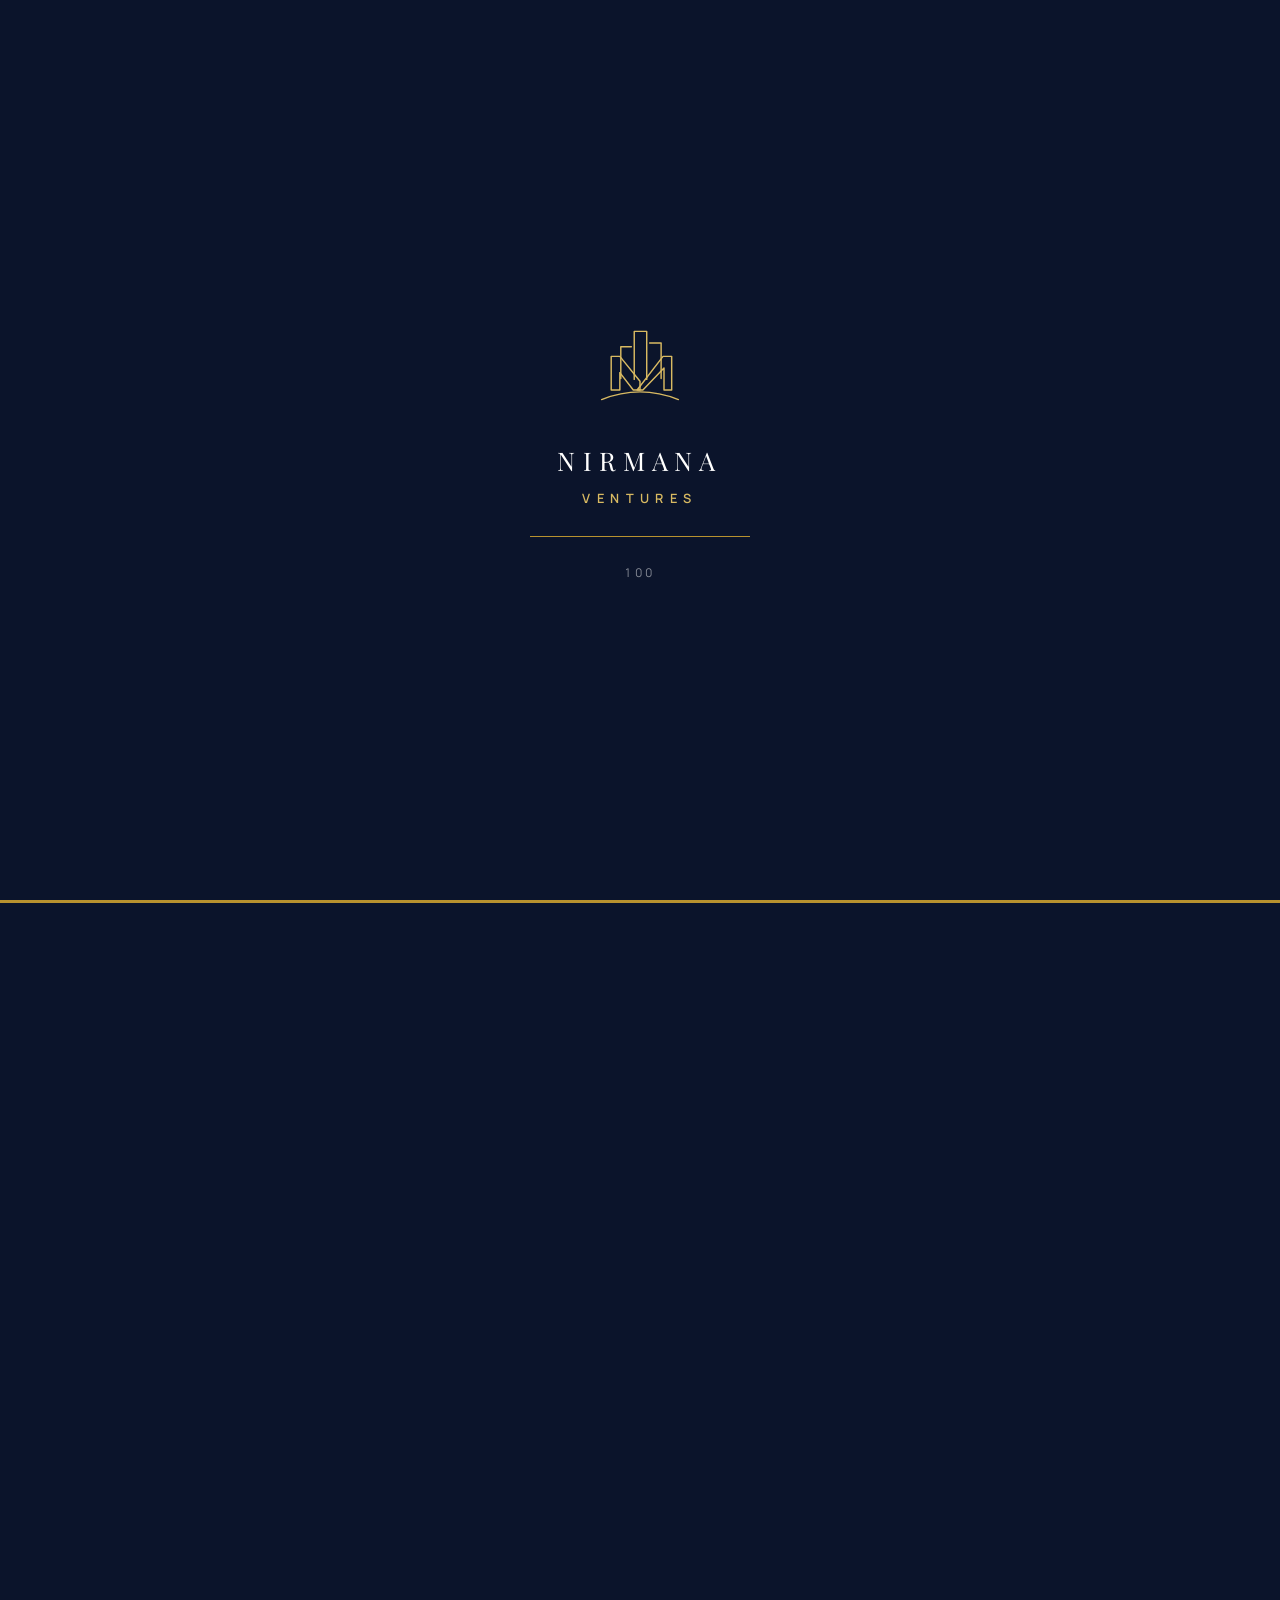
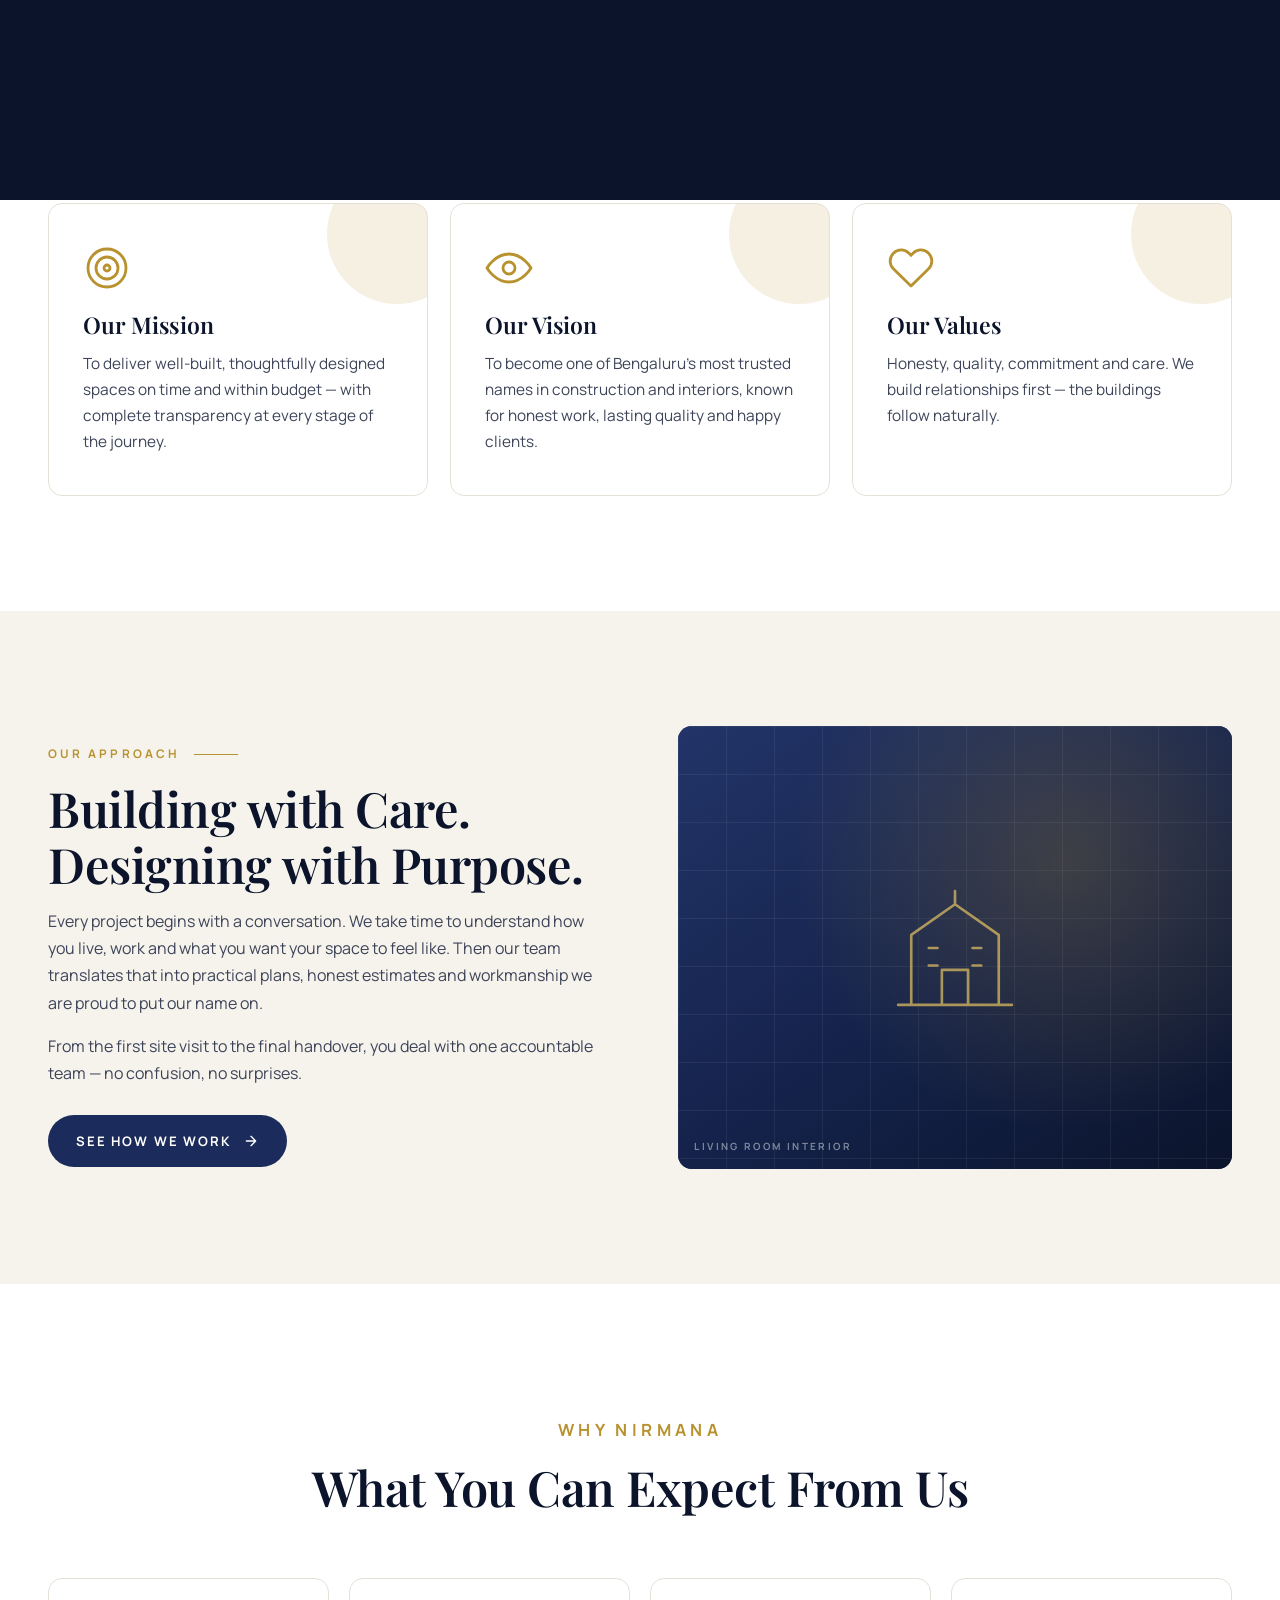
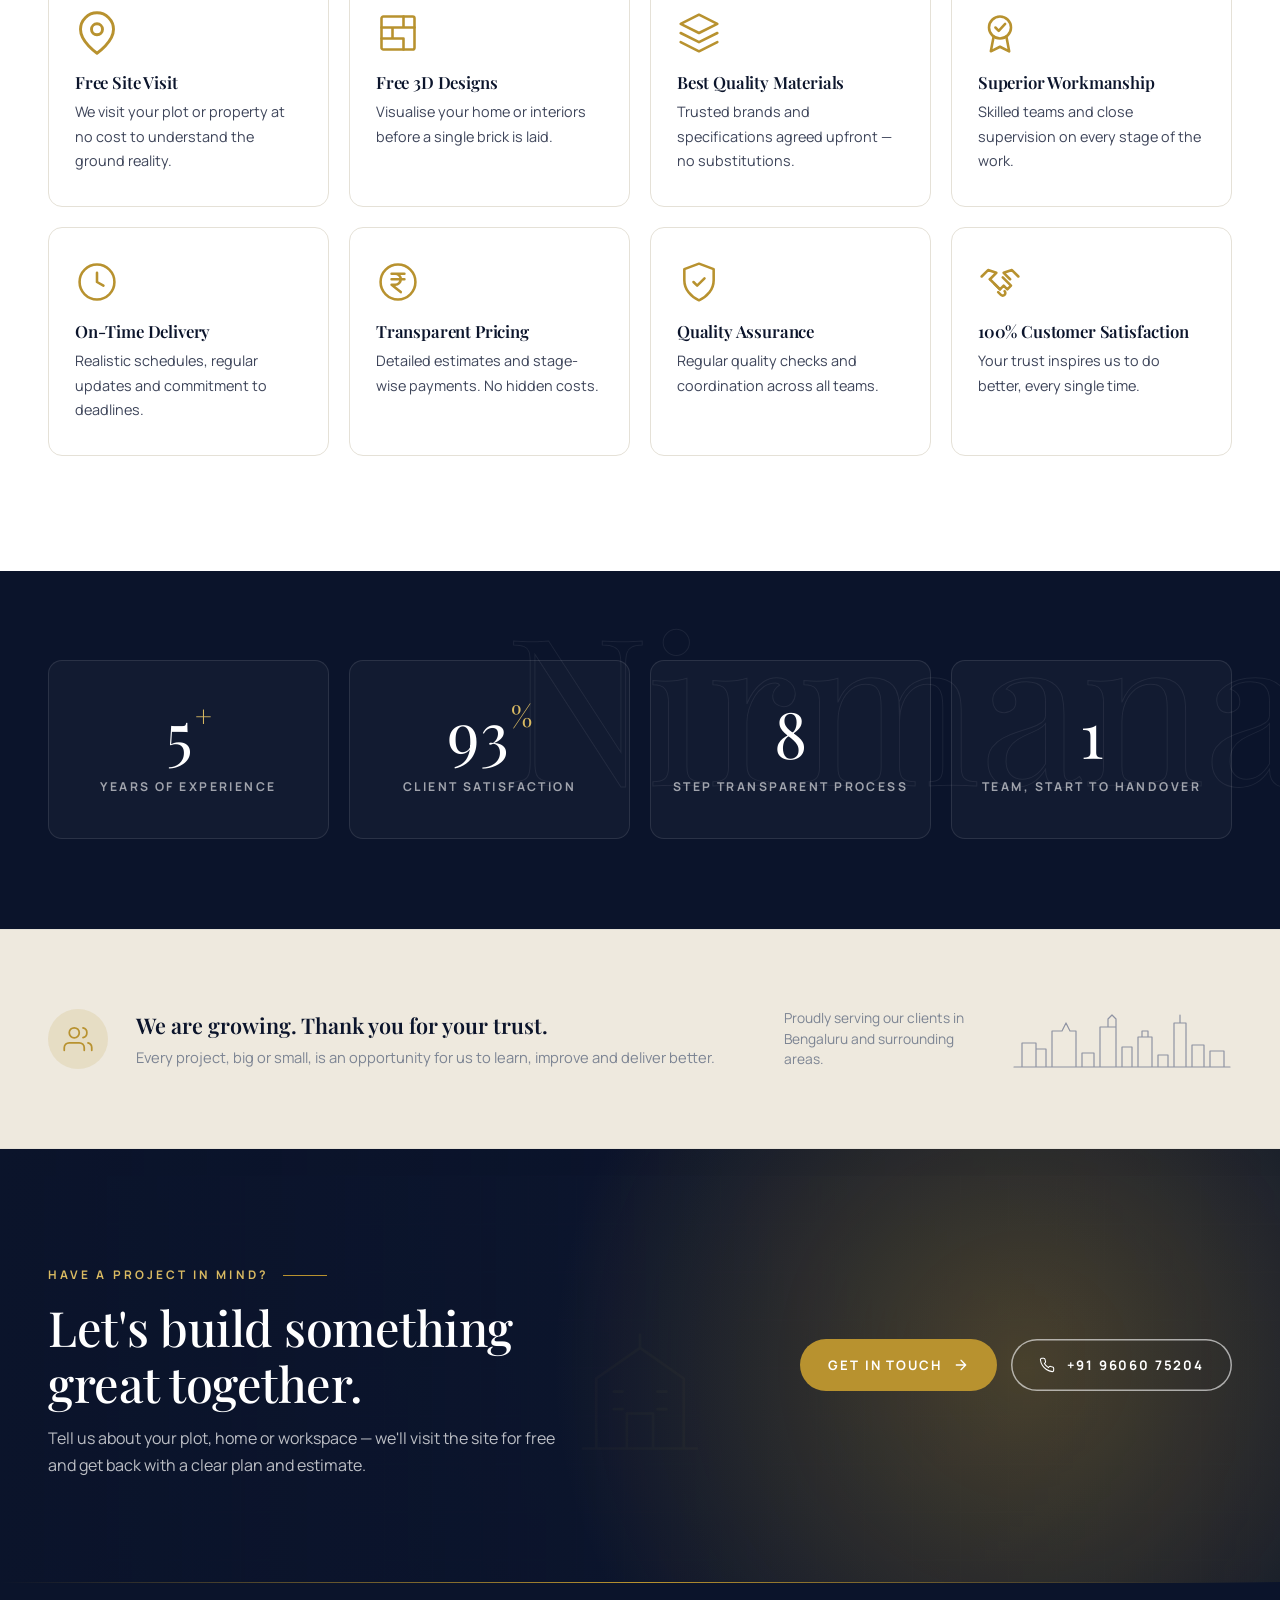
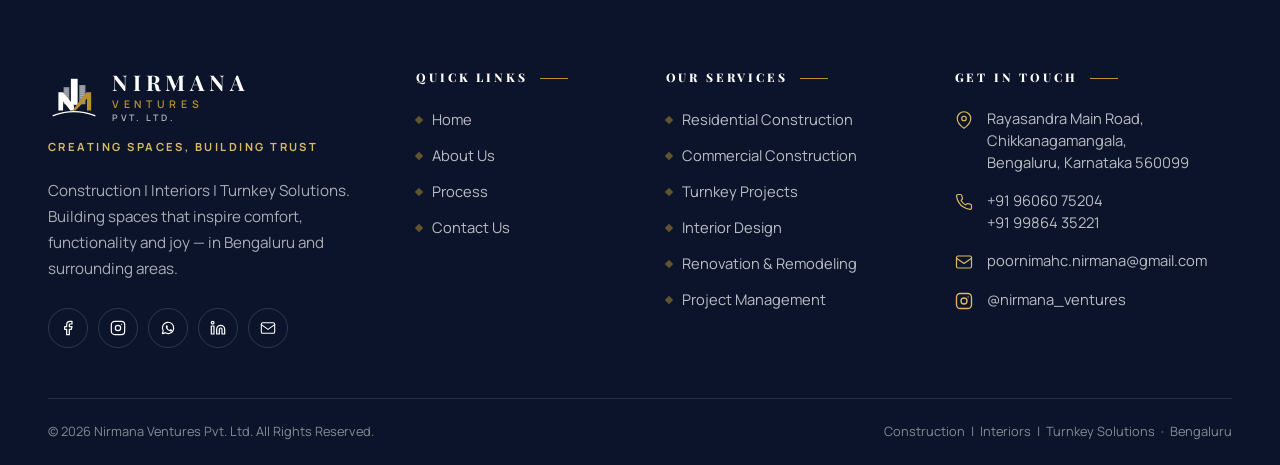
==== about.html @ a2aa0f4d "Uploaded initial files" ====
<!DOCTYPE html>
<html lang="en">
<head>
  <meta charset="UTF-8">
  <meta name="viewport" content="width=device-width, initial-scale=1.0">
  <title>About Us | Nirmana Ventures Pvt. Ltd. — Bengaluru Construction & Interiors</title>
  <meta name="description" content="Nirmana Ventures Pvt. Ltd. was founded with a simple belief – that every space has the potential to be beautiful, functional and meaningful. 5+ years of construction and interiors in Bengaluru.">
  <meta name="theme-color" content="#0b142b">
  <link rel="icon" href="assets/favicon.svg" type="image/svg+xml">
  <link rel="preconnect" href="https://fonts.googleapis.com">
  <link rel="preconnect" href="https://fonts.gstatic.com" crossorigin>
  <link href="https://fonts.googleapis.com/css2?family=Playfair+Display:ital,wght@0,400;0,500;0,600;0,700;1,400&family=Manrope:wght@300;400;500;600;700;800&display=swap" rel="stylesheet">
  <link rel="stylesheet" href="css/style.css">
  <script>
    window.imgFallback = function (img, label) {
      var p = document.createElement('div');
      p.className = 'ph' + (img.hasAttribute('data-ph-light') ? ' ph--light' : '');
      p.innerHTML = '<svg viewBox="0 0 64 64" fill="none" stroke="currentColor" stroke-width="1.2" stroke-linecap="round" stroke-linejoin="round"><path d="M6 58h52M12 58V26l20-14 20 14v32M26 58V42h12v16M20 32h4M40 32h4M20 40h4M40 40h4M32 12V6"/></svg><span>' + (label || img.alt || 'Nirmana Ventures') + '</span>';
      if (img.parentNode) img.parentNode.replaceChild(p, img);
    };
  </script>
</head>
<body>

<svg class="icon-sprite" xmlns="http://www.w3.org/2000/svg" aria-hidden="true">
  <symbol id="logo-mark" viewBox="0 0 200 200">
    <rect x="60" y="62" width="22" height="66" fill="#8a8f99"/>
    <rect x="120" y="54" width="24" height="74" fill="#8a8f99"/>
    <path d="M64 70h14M64 78h14M64 86h14M64 94h14M64 102h14M124 62h16M124 70h16M124 78h16M124 86h16M124 94h16M124 102h16" stroke="#fff" stroke-width="2" opacity=".55"/>
    <rect x="88" y="30" width="26" height="100" fill="currentColor"/>
    <path d="M93 38h16M93 46h16M93 54h16M93 62h16M93 70h16M93 78h16" stroke="#fff" stroke-width="2" opacity=".45"/>
    <path fill="currentColor" d="M40 152V82h18l42 52v18H86L58 116v36z"/>
    <path fill="#b8922f" d="M94 152l54-70h18v70h-16v-46l-44 46z"/>
    <path d="M20 172q80-32 160 0" fill="none" stroke="currentColor" stroke-width="5" stroke-linecap="round"/>
  </symbol>
  <symbol id="i-phone" viewBox="0 0 24 24" fill="none" stroke="currentColor" stroke-width="1.6" stroke-linecap="round" stroke-linejoin="round"><path d="M22 16.9v3a2 2 0 0 1-2.2 2 19.8 19.8 0 0 1-8.6-3.1 19.5 19.5 0 0 1-6-6A19.8 19.8 0 0 1 2.1 4.2 2 2 0 0 1 4.1 2h3a2 2 0 0 1 2 1.7c.1.9.4 1.9.7 2.8a2 2 0 0 1-.5 2.1L8.1 9.9a16 16 0 0 0 6 6l1.3-1.3a2 2 0 0 1 2.1-.4c.9.3 1.8.6 2.8.7a2 2 0 0 1 1.7 2z"/></symbol>
  <symbol id="i-mail" viewBox="0 0 24 24" fill="none" stroke="currentColor" stroke-width="1.6" stroke-linecap="round" stroke-linejoin="round"><rect x="2" y="4" width="20" height="16" rx="2"/><path d="M22 7l-10 7L2 7"/></symbol>
  <symbol id="i-pin" viewBox="0 0 24 24" fill="none" stroke="currentColor" stroke-width="1.6" stroke-linecap="round" stroke-linejoin="round"><path d="M21 10c0 7-9 13-9 13s-9-6-9-13a9 9 0 0 1 18 0z"/><circle cx="12" cy="10" r="3"/></symbol>
  <symbol id="i-instagram" viewBox="0 0 24 24" fill="none" stroke="currentColor" stroke-width="1.8" stroke-linecap="round" stroke-linejoin="round"><rect x="2" y="2" width="20" height="20" rx="5"/><circle cx="12" cy="12" r="4"/><path d="M17.5 6.5h.01"/></symbol>
  <symbol id="i-facebook" viewBox="0 0 24 24" fill="none" stroke="currentColor" stroke-width="1.8" stroke-linecap="round" stroke-linejoin="round"><path d="M18 2h-3a5 5 0 0 0-5 5v3H7v4h3v8h4v-8h3l1-4h-4V7a1 1 0 0 1 1-1h3z"/></symbol>
  <symbol id="i-linkedin" viewBox="0 0 24 24" fill="none" stroke="currentColor" stroke-width="1.8" stroke-linecap="round" stroke-linejoin="round"><path d="M16 8a6 6 0 0 1 6 6v7h-4v-7a2 2 0 0 0-4 0v7h-4v-7a6 6 0 0 1 6-6z"/><rect x="2" y="9" width="4" height="12"/><circle cx="4" cy="4" r="2"/></symbol>
  <symbol id="i-whatsapp" viewBox="0 0 24 24" fill="none" stroke="currentColor" stroke-width="1.7" stroke-linecap="round" stroke-linejoin="round"><path d="M3.5 20.5l1.3-4.3A8.5 8.5 0 1 1 8 19.3z"/><path fill="currentColor" stroke="none" d="M9.2 8.3c.2-.4.4-.4.7-.4h.5c.2 0 .4 0 .6.4l.8 1.9c.1.2 0 .4-.1.6l-.5.6c-.1.2-.2.3 0 .6a6.6 6.6 0 0 0 3.1 2.9c.2.1.4.1.5-.1l.7-.8c.2-.2.3-.2.6-.1l1.8.9c.3.1.4.2.4.4a2.1 2.1 0 0 1-1.5 2c-.8.2-1.8 0-3.1-.6a9.6 9.6 0 0 1-4.3-4c-.7-1.2-.8-2.2-.6-3l.4-.9z"/></symbol>
  <symbol id="i-arrow" viewBox="0 0 24 24" fill="none" stroke="currentColor" stroke-width="2" stroke-linecap="round" stroke-linejoin="round"><path d="M5 12h14M12 5l7 7-7 7"/></symbol>
  <symbol id="i-arrow-up" viewBox="0 0 24 24" fill="none" stroke="currentColor" stroke-width="2" stroke-linecap="round" stroke-linejoin="round"><path d="M12 19V5M5 12l7-7 7 7"/></symbol>
  <symbol id="i-check" viewBox="0 0 24 24" fill="none" stroke="currentColor" stroke-width="2" stroke-linecap="round" stroke-linejoin="round"><path d="M20 6L9 17l-5-5"/></symbol>
  <symbol id="i-check-circle" viewBox="0 0 24 24" fill="none" stroke="currentColor" stroke-width="1.7" stroke-linecap="round" stroke-linejoin="round"><circle cx="12" cy="12" r="9.5"/><path d="M8 12.5l2.8 2.8L16.5 9"/></symbol>
  <symbol id="i-house" viewBox="0 0 24 24" fill="none" stroke="currentColor" stroke-width="1.4" stroke-linecap="round" stroke-linejoin="round"><path d="M3 11l9-8 9 8v9a1 1 0 0 1-1 1h-5v-6h-6v6H4a1 1 0 0 1-1-1z"/></symbol>
  <symbol id="i-building" viewBox="0 0 24 24" fill="none" stroke="currentColor" stroke-width="1.4" stroke-linecap="round" stroke-linejoin="round"><path d="M4 21V5a1 1 0 0 1 1-1h8a1 1 0 0 1 1 1v16M14 9h5a1 1 0 0 1 1 1v11M2 21h20M7 7.5h3M7 11h3M7 14.5h3M17 13h1M17 17h1M9 21v-3.5"/></symbol>
  <symbol id="i-badge" viewBox="0 0 24 24" fill="none" stroke="currentColor" stroke-width="1.4" stroke-linecap="round" stroke-linejoin="round"><circle cx="12" cy="9" r="6"/><path d="M8.5 14L7 22l5-2.5L17 22l-1.5-8"/><path d="M9.5 9l1.8 1.8L14.8 7"/></symbol>
  <symbol id="i-handshake" viewBox="0 0 24 24" fill="none" stroke="currentColor" stroke-width="1.4" stroke-linecap="round" stroke-linejoin="round"><path d="M2 9l3.5-3.5L10 7l-3.5 3.5M22 9l-3.5-3.5L14 7l3.5 3.5"/><path d="M6.5 10.5L12 16l2-2 2 2 2-2 -4.5-4.5"/><path d="M9 13l3 3M11 17.5l1.5 1.5a1.4 1.4 0 0 0 2-2"/></symbol>
  <symbol id="i-clock" viewBox="0 0 24 24" fill="none" stroke="currentColor" stroke-width="1.4" stroke-linecap="round" stroke-linejoin="round"><circle cx="12" cy="12" r="9.5"/><path d="M12 7v5l3.5 2"/></symbol>
  <symbol id="i-shield" viewBox="0 0 24 24" fill="none" stroke="currentColor" stroke-width="1.4" stroke-linecap="round" stroke-linejoin="round"><path d="M12 2l8 3v6c0 5-3.5 9-8 11-4.5-2-8-6-8-11V5z"/><path d="M9 12l2 2 4-4"/></symbol>
  <symbol id="i-users" viewBox="0 0 24 24" fill="none" stroke="currentColor" stroke-width="1.4" stroke-linecap="round" stroke-linejoin="round"><path d="M17 21v-2a4 4 0 0 0-4-4H5a4 4 0 0 0-4 4v2"/><circle cx="9" cy="7" r="4"/><path d="M23 21v-2a4 4 0 0 0-3-3.9M16 3.1a4 4 0 0 1 0 7.8"/></symbol>
  <symbol id="i-calendar" viewBox="0 0 24 24" fill="none" stroke="currentColor" stroke-width="1.4" stroke-linecap="round" stroke-linejoin="round"><rect x="3" y="4" width="18" height="18" rx="2"/><path d="M16 2v4M8 2v4M3 10h18M8 14h2M14 14h2M8 18h2"/></symbol>
  <symbol id="i-rupee" viewBox="0 0 24 24" fill="none" stroke="currentColor" stroke-width="1.4" stroke-linecap="round" stroke-linejoin="round"><circle cx="12" cy="12" r="9.5"/><path d="M8.5 7.5h7M8.5 10.5h7M8.5 7.5h2a3 3 0 0 1 0 6h-2l5 4"/></symbol>
  <symbol id="i-blueprint" viewBox="0 0 24 24" fill="none" stroke="currentColor" stroke-width="1.4" stroke-linecap="round" stroke-linejoin="round"><rect x="3" y="3" width="18" height="18" rx="1"/><path d="M3 9h6v6H3M9 15h6v6M15 9h6M15 3v6M9 9h6"/></symbol>
  <symbol id="i-layers" viewBox="0 0 24 24" fill="none" stroke="currentColor" stroke-width="1.4" stroke-linecap="round" stroke-linejoin="round"><path d="M12 2l10 5-10 5L2 7z"/><path d="M2 12l10 5 10-5M2 17l10 5 10-5"/></symbol>
  <symbol id="i-eye" viewBox="0 0 24 24" fill="none" stroke="currentColor" stroke-width="1.4" stroke-linecap="round" stroke-linejoin="round"><path d="M1 12s4-7 11-7 11 7 11 7-4 7-11 7-11-7-11-7z"/><circle cx="12" cy="12" r="3"/></symbol>
  <symbol id="i-target" viewBox="0 0 24 24" fill="none" stroke="currentColor" stroke-width="1.4" stroke-linecap="round" stroke-linejoin="round"><circle cx="12" cy="12" r="9.5"/><circle cx="12" cy="12" r="5.5"/><circle cx="12" cy="12" r="1.5"/></symbol>
  <symbol id="i-heart" viewBox="0 0 24 24" fill="none" stroke="currentColor" stroke-width="1.4" stroke-linecap="round" stroke-linejoin="round"><path d="M20.8 4.6a5.5 5.5 0 0 0-7.8 0L12 5.7l-1-1.1a5.5 5.5 0 0 0-7.8 7.8l1 1L12 21l7.8-7.6 1-1a5.5 5.5 0 0 0 0-7.8z"/></symbol>
  <symbol id="i-growth" viewBox="0 0 24 24" fill="none" stroke="currentColor" stroke-width="1.4" stroke-linecap="round" stroke-linejoin="round"><path d="M23 6l-9.5 9.5-5-5L1 18"/><path d="M17 6h6v6"/></symbol>
  <symbol id="i-skyline" viewBox="0 0 220 60" fill="none" stroke="currentColor" stroke-width="1.2" stroke-linecap="round" stroke-linejoin="round"><path d="M2 58h216M10 58V34h14v24M24 40h10v18M40 58V22h10l4-8 4 8h6v36M70 58V44h12v14M88 58V18h16v40M96 18v-8l4-4 4 4v8M110 58V38h10v20M126 58V28h14v30M130 28v-6h6v6M146 58V46h10v12M162 58V14h12v44M168 14V6M180 58V36h12v22M198 58V42h14v16"/></symbol>
</svg>

<div class="preloader" id="preloader" aria-hidden="true">
  <div class="preloader__inner">
    <svg class="preloader__mark" viewBox="0 0 200 200" fill="none" stroke="#d9ba62" stroke-width="3" stroke-linecap="round" stroke-linejoin="round">
      <path d="M40 152V82h18l42 52v18H86L58 116v36z"/><path d="M94 152l54-70h18v70h-16v-46l-44 46z"/><path d="M20 172q80-32 160 0"/><path d="M88 130V30h26v100M60 128V62h22M144 128V54h-24"/>
    </svg>
    <div class="preloader__name">Nirmana<span>Ventures</span></div>
    <div class="preloader__bar"><i></i></div>
    <div class="preloader__count">000</div>
  </div>
</div>
<div class="page-transition" id="page-transition" aria-hidden="true"></div>
<div class="cursor" id="cursor" aria-hidden="true"></div>
<div class="cursor-ring" id="cursor-ring" aria-hidden="true"><span>View</span></div>

<header class="header" id="header">
  <div class="container header__inner">
    <a href="index.html" class="brand" aria-label="Nirmana Ventures — Home">
      <svg class="brand__mark"><use href="#logo-mark"/></svg>
      <span class="brand__text"><span class="brand__name">Nirmana</span><span class="brand__sub">Ventures</span><span class="brand__tag">Pvt. Ltd.</span></span>
    </a>
    <nav class="nav" id="nav" aria-label="Primary">
      <ul class="nav__list">
        <li><a href="index.html" class="nav__link">Home</a></li>
        <li><a href="about.html" class="nav__link is-active">About Us</a></li>
        <li><a href="process.html" class="nav__link">Process</a></li>
        <li><a href="contact.html" class="nav__link">Contact</a></li>
      </ul>
      <div class="nav__extra">
        <a href="tel:+919606075204">+91 96060 75204</a>
        <a href="mailto:poornimahc.nirmana@gmail.com">poornimahc.nirmana@gmail.com</a>
        <div class="socials">
          <a href="https://instagram.com/nirmana_ventures" target="_blank" rel="noopener" aria-label="Instagram"><svg><use href="#i-instagram"/></svg></a>
          <a href="https://wa.me/919606075204" target="_blank" rel="noopener" aria-label="WhatsApp"><svg><use href="#i-whatsapp"/></svg></a>
          <a href="mailto:poornimahc.nirmana@gmail.com" aria-label="Email"><svg><use href="#i-mail"/></svg></a>
        </div>
      </div>
    </nav>
    <div class="header__actions">
      <a href="tel:+919606075204" class="header__phone"><svg><use href="#i-phone"/></svg>+91 96060 75204</a>
      <a href="contact.html" class="btn btn--gold magnetic">Get a Quote <svg><use href="#i-arrow"/></svg></a>
      <button class="burger" id="burger" aria-label="Open menu" aria-expanded="false"><span></span><span></span><span></span></button>
    </div>
  </div>
</header>

<main>

  <section class="page-hero">
    <div class="page-hero__media" data-parallax="0.4"><img src="assets/images/about-hero.jpg" alt="" onerror="imgFallback(this,'About Nirmana Ventures')"></div>
    <div class="page-hero__overlay"></div>
    <div class="container">
      <div class="crumbs"><a href="index.html">Home</a><span>/</span><span>About Us</span></div>
      <p class="eyebrow">About Us</p>
      <h1 class="page-hero__title split">Crafting Spaces with <em>Trust</em> Since 5 Years</h1>
      <p>A young and passionate team committed to quality, transparency and timely delivery — building homes and workspaces across Bengaluru.</p>
    </div>
  </section>

  <!-- Story -->
  <section class="section section--cream">
    <div class="bg-lines"></div>
    <div class="container">
      <div class="split-block">
        <div class="media split-block__media img-reveal">
          <img src="assets/images/site-progress.jpg" alt="Nirmana Ventures multi-storey residential project under construction" loading="lazy" onerror="imgFallback(this,'Site in Progress')">
        </div>
        <div class="split-block__copy" data-reveal="right">
          <p class="eyebrow">Our Story</p>
          <h2>Where Ideas Take Shape</h2>
          <p class="lead">Nirmana Ventures Pvt. Ltd. was founded with a simple belief – that every space has the potential to be beautiful, functional and meaningful.</p>
          <p>Over the past 5 years, we have completed a range of residential and commercial projects in Bengaluru with a focus on quality workmanship, timely delivery and honest service. We are a Bengaluru based construction and interior company, started with a vision to create functional, beautiful and long-lasting spaces.</p>
          <p>We believe construction is not just about concrete and steel — it is about the families and businesses that will live and grow in the spaces we build. That is why we treat every project, big or small, as an opportunity to learn, improve and deliver better.</p>
          <ul class="checks">
            <li><svg><use href="#i-check-circle"/></svg>We listen, we understand, we build.</li>
            <li><svg><use href="#i-check-circle"/></svg>We value quality over quantity.</li>
            <li><svg><use href="#i-check-circle"/></svg>We grow with every project and every client.</li>
          </ul>
        </div>
      </div>
    </div>
  </section>

  <!-- Mission / Vision / Values -->
  <section class="section section--white">
    <div class="container">
      <div class="section-head section-head--center" data-reveal>
        <p class="eyebrow">What Drives Us</p>
        <h2>Mission, Vision &amp; Values</h2>
      </div>
      <div class="mv-grid" data-stagger>
        <div class="mv-card">
          <svg><use href="#i-target"/></svg>
          <h3>Our Mission</h3>
          <p>To deliver well-built, thoughtfully designed spaces on time and within budget — with complete transparency at every stage of the journey.</p>
        </div>
        <div class="mv-card">
          <svg><use href="#i-eye"/></svg>
          <h3>Our Vision</h3>
          <p>To become one of Bengaluru's most trusted names in construction and interiors, known for honest work, lasting quality and happy clients.</p>
        </div>
        <div class="mv-card">
          <svg><use href="#i-heart"/></svg>
          <h3>Our Values</h3>
          <p>Honesty, quality, commitment and care. We build relationships first — the buildings follow naturally.</p>
        </div>
      </div>
    </div>
  </section>

  <!-- Building with care -->
  <section class="section section--cream">
    <div class="container">
      <div class="split-block split-block--rev">
        <div class="media split-block__media img-reveal">
          <img src="assets/images/about-3.jpg" alt="Living room interior designed by Nirmana Ventures" loading="lazy" onerror="imgFallback(this,'Living Room Interior')">
        </div>
        <div class="split-block__copy" data-reveal="left">
          <p class="eyebrow">Our Approach</p>
          <h2>Building with Care. Designing with Purpose.</h2>
          <p>Every project begins with a conversation. We take time to understand how you live, work and what you want your space to feel like. Then our team translates that into practical plans, honest estimates and workmanship we are proud to put our name on.</p>
          <p>From the first site visit to the final handover, you deal with one accountable team — no confusion, no surprises.</p>
          <a href="process.html" class="btn magnetic">See How We Work <svg><use href="#i-arrow"/></svg></a>
        </div>
      </div>
    </div>
  </section>

  <!-- Why choose us -->
  <section class="section section--white">
    <div class="container">
      <div class="section-head section-head--center" data-reveal>
        <p class="eyebrow">Why Nirmana</p>
        <h2>What You Can Expect From Us</h2>
      </div>
      <div class="feature-grid" data-stagger>
        <div class="feature"><svg><use href="#i-pin"/></svg><h4>Free Site Visit</h4><p>We visit your plot or property at no cost to understand the ground reality.</p></div>
        <div class="feature"><svg><use href="#i-blueprint"/></svg><h4>Free 3D Designs</h4><p>Visualise your home or interiors before a single brick is laid.</p></div>
        <div class="feature"><svg><use href="#i-layers"/></svg><h4>Best Quality Materials</h4><p>Trusted brands and specifications agreed upfront — no substitutions.</p></div>
        <div class="feature"><svg><use href="#i-badge"/></svg><h4>Superior Workmanship</h4><p>Skilled teams and close supervision on every stage of the work.</p></div>
        <div class="feature"><svg><use href="#i-clock"/></svg><h4>On-Time Delivery</h4><p>Realistic schedules, regular updates and commitment to deadlines.</p></div>
        <div class="feature"><svg><use href="#i-rupee"/></svg><h4>Transparent Pricing</h4><p>Detailed estimates and stage-wise payments. No hidden costs.</p></div>
        <div class="feature"><svg><use href="#i-shield"/></svg><h4>Quality Assurance</h4><p>Regular quality checks and coordination across all teams.</p></div>
        <div class="feature"><svg><use href="#i-handshake"/></svg><h4>100% Customer Satisfaction</h4><p>Your trust inspires us to do better, every single time.</p></div>
      </div>
    </div>
  </section>

  <!-- Stats -->
  <section class="section section--navy" style="padding-block:clamp(56px,7vw,90px)">
    <span class="big-word">Nirmana</span>
    <div class="container">
      <div class="stats" data-stagger>
        <div class="stat"><div class="stat__num"><span data-count="5">0</span><sup>+</sup></div><div class="stat__label">Years of Experience</div></div>
        <div class="stat"><div class="stat__num"><span data-count="100">0</span><sup>%</sup></div><div class="stat__label">Client Satisfaction</div></div>
        <div class="stat"><div class="stat__num"><span data-count="9">0</span></div><div class="stat__label">Step Transparent Process</div></div>
        <div class="stat"><div class="stat__num"><span data-count="1">0</span></div><div class="stat__label">Team, Start to Handover</div></div>
      </div>
    </div>
  </section>

  <div class="growing">
    <div class="container" data-reveal>
      <div class="growing__icon"><svg><use href="#i-users"/></svg></div>
      <div class="growing__text">
        <b>We are growing. Thank you for your trust.</b>
        <span>Every project, big or small, is an opportunity for us to learn, improve and deliver better.</span>
      </div>
      <div class="growing__aside">Proudly serving our clients in Bengaluru and surrounding areas.</div>
      <svg class="growing__skyline"><use href="#i-skyline"/></svg>
    </div>
  </div>

  <section class="cta">
    <div class="cta__bg" data-parallax="0.3"><img src="assets/images/cta.jpg" alt="" loading="lazy" onerror="imgFallback(this,'')"></div>
    <div class="cta__glow"></div>
    <div class="container" data-reveal>
      <div>
        <p class="eyebrow">Have a project in mind?</p>
        <h2 class="mt-1">Let's build something great together.</h2>
        <p>Tell us about your plot, home or workspace — we'll visit the site for free and get back with a clear plan and estimate.</p>
      </div>
      <div class="cta__actions">
        <a href="contact.html" class="btn btn--gold magnetic">Get in Touch <svg><use href="#i-arrow"/></svg></a>
        <a href="tel:+919606075204" class="btn btn--outline-light magnetic"><svg><use href="#i-phone"/></svg>+91 96060 75204</a>
      </div>
    </div>
  </section>

</main>

<footer class="footer">
  <div class="container">
    <div class="footer__top">
      <div>
        <a href="index.html" class="brand" aria-label="Nirmana Ventures — Home">
          <svg class="brand__mark"><use href="#logo-mark"/></svg>
          <span class="brand__text"><span class="brand__name">Nirmana</span><span class="brand__sub">Ventures</span><span class="brand__tag">Pvt. Ltd.</span></span>
        </a>
        <p class="footer__tagline">Creating Spaces, Building Trust</p>
        <p class="footer__about">Construction | Interiors | Turnkey Solutions. Building spaces that inspire comfort, functionality and joy — in Bengaluru and surrounding areas.</p>
        <div class="socials">
          <a href="https://www.facebook.com/" target="_blank" rel="noopener" aria-label="Facebook"><svg><use href="#i-facebook"/></svg></a>
          <a href="https://instagram.com/nirmana_ventures" target="_blank" rel="noopener" aria-label="Instagram"><svg><use href="#i-instagram"/></svg></a>
          <a href="https://wa.me/919606075204" target="_blank" rel="noopener" aria-label="WhatsApp"><svg><use href="#i-whatsapp"/></svg></a>
          <a href="https://www.linkedin.com/" target="_blank" rel="noopener" aria-label="LinkedIn"><svg><use href="#i-linkedin"/></svg></a>
          <a href="mailto:poornimahc.nirmana@gmail.com" aria-label="Email"><svg><use href="#i-mail"/></svg></a>
        </div>
      </div>
      <div>
        <h4 class="footer__title">Quick Links</h4>
        <nav class="footer__links">
          <a href="index.html">Home</a><a href="about.html">About Us</a><a href="process.html">Process</a><a href="contact.html">Contact Us</a>
        </nav>
      </div>
      <div>
        <h4 class="footer__title">Our Services</h4>
        <nav class="footer__links">
          <a href="index.html#services">Residential Construction</a><a href="index.html#services">Commercial Construction</a><a href="index.html#services">Turnkey Projects</a><a href="index.html#services">Interior Design</a><a href="index.html#services">Renovation &amp; Remodeling</a><a href="index.html#services">Project Management</a>
        </nav>
      </div>
      <div>
        <h4 class="footer__title">Get In Touch</h4>
        <ul class="footer__contact">
          <li><svg><use href="#i-pin"/></svg><span>Rayasandra Main Road, Chikkanagamangala,<br>Bengaluru, Karnataka 560099</span></li>
          <li><svg><use href="#i-phone"/></svg><span><a href="tel:+919606075204">+91 96060 75204</a><a href="tel:+919986435221">+91 99864 35221</a></span></li>
          <li><svg><use href="#i-mail"/></svg><a href="mailto:poornimahc.nirmana@gmail.com">poornimahc.nirmana@gmail.com</a></li>
          <li><svg><use href="#i-instagram"/></svg><a href="https://instagram.com/nirmana_ventures" target="_blank" rel="noopener">@nirmana_ventures</a></li>
        </ul>
      </div>
    </div>
    <div class="footer__bottom">
      <span>© <span data-year>2026</span> Nirmana Ventures Pvt. Ltd. All Rights Reserved.</span>
      <span>Construction &nbsp;|&nbsp; Interiors &nbsp;|&nbsp; Turnkey Solutions &nbsp;·&nbsp; Bengaluru</span>
    </div>
  </div>
</footer>

<a href="https://wa.me/919606075204?text=Hello%20Nirmana%20Ventures%2C%20I%20would%20like%20to%20discuss%20a%20project." target="_blank" rel="noopener" class="whatsapp-fab" aria-label="Chat on WhatsApp"><svg><use href="#i-whatsapp"/></svg></a>
<button class="to-top" id="to-top" aria-label="Back to top"><svg><use href="#i-arrow-up"/></svg></button>

<script src="js/main.js" defer></script>
</body>
</html>
---- css/style.css ----
/* =====================================================================
   NIRMANA VENTURES PVT. LTD. — Global Stylesheet
   Theme: Navy + Gold (matched to brand logo)
   ===================================================================== */

/* ---------- Design tokens ---------- */
:root {
  --navy: #1b2b5b;
  --navy-2: #24397a;
  --navy-deep: #0b142b;
  --ink: #111729;
  --gold: #b8922f;
  --gold-2: #d9ba62;
  --gold-soft: rgba(184, 146, 47, 0.14);
  --grey: #7c8493;
  --grey-2: #aeb4bf;
  --line: #e5e1d7;
  --cream: #f6f3ec;
  --cream-2: #eee9de;
  --white: #ffffff;

  --font-head: "Playfair Display", Georgia, "Times New Roman", serif;
  --font-body: "Manrope", "Segoe UI", system-ui, -apple-system, sans-serif;

  --ease: cubic-bezier(0.22, 1, 0.36, 1);
  --ease-2: cubic-bezier(0.77, 0, 0.175, 1);
  --ease-3: cubic-bezier(0.16, 1, 0.3, 1);

  --radius: 6px;
  --radius-lg: 14px;
  --container: 1280px;
  --gutter: clamp(20px, 4vw, 48px);
  --header-h: 88px;
  --section: clamp(72px, 9vw, 130px);

  --shadow-sm: 0 6px 18px rgba(11, 20, 43, 0.06);
  --shadow-md: 0 16px 40px rgba(11, 20, 43, 0.1);
  --shadow-lg: 0 30px 70px rgba(11, 20, 43, 0.18);
}

/* ---------- Reset ---------- */
*,
*::before,
*::after {
  box-sizing: border-box;
  margin: 0;
  padding: 0;
}
html {
  scroll-behavior: smooth;
  -webkit-text-size-adjust: 100%;
}
body {
  font-family: var(--font-body);
  font-size: 16px;
  line-height: 1.7;
  color: var(--ink);
  background: var(--cream);
  overflow-x: hidden;
  -webkit-font-smoothing: antialiased;
}
body.is-locked {
  overflow: hidden;
}
img,
svg,
video {
  display: block;
  max-width: 100%;
}
a {
  color: inherit;
  text-decoration: none;
}
ul {
  list-style: none;
}
button,
input,
textarea,
select {
  font: inherit;
  color: inherit;
}
button {
  cursor: pointer;
  background: none;
  border: 0;
}
::selection {
  background: var(--gold);
  color: var(--white);
}

h1,
h2,
h3,
h4 {
  font-family: var(--font-head);
  font-weight: 600;
  line-height: 1.15;
  color: var(--navy-deep);
  letter-spacing: -0.01em;
}
h1 {
  font-size: clamp(2.6rem, 6vw, 5rem);
}
h2 {
  font-size: clamp(2rem, 3.8vw, 3.2rem);
}
h3 {
  font-size: clamp(1.25rem, 1.8vw, 1.6rem);
}
h4 {
  font-size: 1.15rem;
}
em {
  font-style: italic;
  color: var(--gold);
}
p {
  color: #3d4459;
}

.container {
  width: min(100% - var(--gutter) * 2, var(--container));
  margin-inline: auto;
}
.section {
  padding-block: var(--section);
  position: relative;
}
.section--cream {
  background: var(--cream);
}
.section--white {
  background: var(--white);
}
.section--navy {
  background: var(--navy-deep);
  color: var(--white);
}
.section--navy h2,
.section--navy h3,
.section--navy h4 {
  color: var(--white);
}
.section--navy p {
  color: rgba(255, 255, 255, 0.72);
}

/* ---------- Typography helpers ---------- */
.eyebrow {
  display: inline-flex;
  align-items: center;
  gap: 14px;
  font-size: 0.74rem;
  font-weight: 700;
  letter-spacing: 0.26em;
  text-transform: uppercase;
  color: var(--gold);
}
.eyebrow::after {
  content: "";
  width: 44px;
  height: 1px;
  background: var(--gold);
  transform-origin: left;
  transform: scaleX(0);
  transition: transform 1.2s var(--ease) 0.3s;
}
.is-in .eyebrow::after,
.eyebrow.is-in::after,
.is-loaded .hero .eyebrow::after {
  transform: scaleX(1);
}
.section-head {
  max-width: 720px;
  margin-bottom: clamp(40px, 5vw, 64px);
}
.section-head--center {
  text-align: center;
  margin-inline: auto;
}
.section-head--center .eyebrow {
  justify-content: center;
}
.section-head--center .eyebrow::after {
  display: none;
}
.section-head h2 {
  margin-top: 14px;
}
.section-head p {
  margin-top: 16px;
  font-size: 1.05rem;
  max-width: 60ch;
}
.section-head--center p {
  margin-inline: auto;
}
.section-head--split {
  max-width: none;
  display: flex;
  align-items: flex-end;
  justify-content: space-between;
  gap: 32px;
  flex-wrap: wrap;
}
.lead {
  font-size: 1.15rem;
  line-height: 1.75;
}
.text-gold {
  color: var(--gold);
}
.muted {
  color: var(--grey);
}

/* ---------- Buttons ---------- */
.btn {
  --btn-bg: var(--navy);
  --btn-fg: var(--white);
  position: relative;
  display: inline-flex;
  align-items: center;
  gap: 12px;
  padding: 15px 28px;
  border-radius: 999px;
  font-size: 0.82rem;
  font-weight: 700;
  letter-spacing: 0.14em;
  text-transform: uppercase;
  color: var(--btn-fg);
  background: var(--btn-bg);
  isolation: isolate;
  overflow: hidden;
  transition: color 0.4s var(--ease), transform 0.4s var(--ease), box-shadow 0.4s var(--ease);
  white-space: nowrap;
}
.btn::before {
  content: "";
  position: absolute;
  inset: 0;
  background: var(--gold);
  border-radius: inherit;
  transform: translateY(101%);
  transition: transform 0.55s var(--ease);
  z-index: -1;
}
.btn:hover::before {
  transform: translateY(0);
}
.btn:hover {
  box-shadow: 0 14px 30px rgba(184, 146, 47, 0.3);
}
.btn svg {
  width: 16px;
  height: 16px;
  transition: transform 0.4s var(--ease);
}
.btn:hover svg {
  transform: translateX(5px);
}
.btn--gold {
  --btn-bg: var(--gold);
  --btn-fg: var(--white);
}
.btn--gold::before {
  background: var(--navy);
}
.btn--gold:hover {
  box-shadow: 0 14px 30px rgba(27, 43, 91, 0.3);
}
.btn--outline {
  --btn-bg: transparent;
  --btn-fg: var(--navy-deep);
  box-shadow: inset 0 0 0 1.5px var(--navy-deep);
}
.btn--outline:hover {
  color: var(--white);
  box-shadow: inset 0 0 0 1.5px var(--gold);
}
.btn--outline-light {
  --btn-bg: transparent;
  --btn-fg: var(--white);
  box-shadow: inset 0 0 0 1.5px rgba(255, 255, 255, 0.6);
}
.btn--outline-light:hover {
  box-shadow: inset 0 0 0 1.5px var(--gold);
}
.btn--white {
  --btn-bg: var(--white);
  --btn-fg: var(--navy-deep);
}
.btn--white:hover {
  color: var(--white);
}
.btn-group {
  display: flex;
  flex-wrap: wrap;
  gap: 14px;
}
.link-arrow {
  display: inline-flex;
  align-items: center;
  gap: 10px;
  font-size: 0.8rem;
  font-weight: 700;
  letter-spacing: 0.16em;
  text-transform: uppercase;
  color: var(--navy-deep);
  position: relative;
}
.link-arrow svg {
  width: 16px;
  height: 16px;
  transition: transform 0.4s var(--ease);
}
.link-arrow::after {
  content: "";
  position: absolute;
  left: 0;
  bottom: -4px;
  height: 1px;
  width: 100%;
  background: var(--gold);
  transform: scaleX(0);
  transform-origin: right;
  transition: transform 0.5s var(--ease);
}
.link-arrow:hover::after {
  transform: scaleX(1);
  transform-origin: left;
}
.link-arrow:hover svg {
  transform: translateX(6px);
}

/* ---------- Preloader ---------- */
.preloader {
  position: fixed;
  inset: 0;
  z-index: 9999;
  background: var(--navy-deep);
  display: grid;
  place-items: center;
  color: var(--white);
  transition: transform 1s var(--ease-2), visibility 0s 1s;
}
.preloader.is-done {
  transform: translateY(-100%);
  visibility: hidden;
}
.preloader__inner {
  text-align: center;
  display: grid;
  gap: 26px;
  justify-items: center;
}
.preloader__mark {
  width: 96px;
  height: 96px;
  animation: markFloat 3s ease-in-out infinite;
}
.preloader__mark path {
  stroke-dasharray: 600;
  stroke-dashoffset: 600;
  animation: draw 2.2s var(--ease) forwards;
}
@keyframes draw {
  to {
    stroke-dashoffset: 0;
  }
}
@keyframes markFloat {
  0%,
  100% {
    transform: translateY(0);
  }
  50% {
    transform: translateY(-6px);
  }
}
.preloader__name {
  font-family: var(--font-head);
  font-size: 1.6rem;
  letter-spacing: 0.28em;
  text-transform: uppercase;
  color: var(--white);
}
.preloader__name span {
  color: var(--gold-2);
  font-size: 0.8rem;
  letter-spacing: 0.5em;
  display: block;
  margin-top: 6px;
  font-family: var(--font-body);
  font-weight: 600;
}
.preloader__bar {
  width: 220px;
  height: 1px;
  background: rgba(255, 255, 255, 0.15);
  position: relative;
  overflow: hidden;
}
.preloader__bar i {
  position: absolute;
  inset: 0;
  background: var(--gold);
  transform-origin: left;
  transform: scaleX(0);
  transition: transform 0.3s linear;
}
.preloader__count {
  font-size: 0.75rem;
  letter-spacing: 0.3em;
  color: rgba(255, 255, 255, 0.5);
  font-variant-numeric: tabular-nums;
}

/* ---------- Page transition ---------- */
.page-transition {
  position: fixed;
  inset: 0;
  z-index: 9998;
  background: var(--navy-deep);
  transform: translateY(100%);
  pointer-events: none;
  transition: transform 0.7s var(--ease-2);
}
.page-transition.is-active {
  transform: translateY(0);
}
.page-transition::after {
  content: "";
  position: absolute;
  left: 0;
  right: 0;
  top: 0;
  height: 3px;
  background: var(--gold);
}

/* ---------- Custom cursor ---------- */
.cursor,
.cursor-ring {
  position: fixed;
  top: 0;
  left: 0;
  pointer-events: none;
  z-index: 9990;
  border-radius: 50%;
  transform: translate(-50%, -50%);
  opacity: 0;
  transition: opacity 0.3s;
}
.cursor {
  width: 8px;
  height: 8px;
  background: var(--gold);
  mix-blend-mode: difference;
}
.cursor-ring {
  width: 40px;
  height: 40px;
  border: 1.5px solid rgba(184, 146, 47, 0.7);
  display: grid;
  place-items: center;
  font-size: 0.6rem;
  letter-spacing: 0.2em;
  font-weight: 700;
  text-transform: uppercase;
  color: var(--white);
  transition: width 0.4s var(--ease), height 0.4s var(--ease), background 0.4s, border-color 0.4s, opacity 0.3s;
}
.cursor-ring span {
  opacity: 0;
  transition: opacity 0.3s;
}
body.has-cursor .cursor,
body.has-cursor .cursor-ring {
  opacity: 1;
}
body.cursor-hover .cursor-ring {
  width: 64px;
  height: 64px;
  background: rgba(184, 146, 47, 0.12);
}
body.cursor-view .cursor-ring {
  width: 92px;
  height: 92px;
  background: var(--gold);
  border-color: var(--gold);
}
body.cursor-view .cursor-ring span {
  opacity: 1;
}
body.cursor-view .cursor {
  opacity: 0;
}
@media (hover: none), (pointer: coarse), (max-width: 900px) {
  .cursor,
  .cursor-ring {
    display: none;
  }
}

/* ---------- Header ---------- */
.header {
  position: fixed;
  top: 0;
  left: 0;
  right: 0;
  z-index: 1000;
  height: var(--header-h);
  transition: transform 0.6s var(--ease), background 0.5s, box-shadow 0.5s, height 0.5s var(--ease);
  --nav-fg: var(--white);
}
.header::before {
  content: "";
  position: absolute;
  inset: 0;
  background: linear-gradient(to bottom, rgba(11, 20, 43, 0.55), transparent);
  opacity: 1;
  transition: opacity 0.5s;
  pointer-events: none;
}
.header.is-scrolled {
  height: 72px;
  background: rgba(255, 255, 255, 0.92);
  backdrop-filter: blur(14px);
  -webkit-backdrop-filter: blur(14px);
  box-shadow: 0 1px 0 var(--line), var(--shadow-sm);
  --nav-fg: var(--navy-deep);
}
.header.is-scrolled::before {
  opacity: 0;
}
.header.is-hidden {
  transform: translateY(-110%);
}
.header--light {
  --nav-fg: var(--navy-deep);
}
.header--light::before {
  display: none;
}
.header__inner {
  height: 100%;
  display: flex;
  align-items: center;
  justify-content: space-between;
  gap: 32px;
  position: relative;
}

.brand {
  display: flex;
  align-items: center;
  gap: 12px;
  color: var(--nav-fg);
  transition: color 0.4s;
}
.brand__mark {
  width: 52px;
  height: 52px;
  flex: none;
  transition: transform 0.6s var(--ease);
}
.brand:hover .brand__mark {
  transform: rotate(-6deg) scale(1.05);
}
.brand__text {
  display: flex;
  flex-direction: column;
  line-height: 1;
}
.brand__name {
  font-family: var(--font-head);
  font-weight: 700;
  font-size: 1.35rem;
  letter-spacing: 0.22em;
  text-transform: uppercase;
}
.brand__sub {
  font-size: 0.66rem;
  letter-spacing: 0.44em;
  text-transform: uppercase;
  font-weight: 600;
  color: var(--gold);
  margin-top: 5px;
}
.brand__tag {
  font-size: 0.56rem;
  letter-spacing: 0.3em;
  text-transform: uppercase;
  margin-top: 4px;
  opacity: 0.7;
  font-weight: 600;
}

.nav__list {
  display: flex;
  gap: clamp(18px, 2.2vw, 34px);
}
.nav__link {
  position: relative;
  font-size: 0.78rem;
  font-weight: 700;
  letter-spacing: 0.16em;
  text-transform: uppercase;
  color: var(--nav-fg);
  padding: 8px 0;
  transition: color 0.4s;
}
.nav__link::after {
  content: "";
  position: absolute;
  left: 0;
  bottom: 0;
  width: 100%;
  height: 2px;
  background: var(--gold);
  transform: scaleX(0);
  transform-origin: right;
  transition: transform 0.5s var(--ease);
}
.nav__link:hover::after,
.nav__link.is-active::after {
  transform: scaleX(1);
  transform-origin: left;
}
.nav__link.is-active {
  color: var(--gold);
}
.nav__extra {
  display: none;
}

.header__actions {
  display: flex;
  align-items: center;
  gap: 22px;
}
.header__phone {
  display: inline-flex;
  align-items: center;
  gap: 10px;
  font-size: 0.85rem;
  font-weight: 700;
  color: var(--nav-fg);
  transition: color 0.4s;
  letter-spacing: 0.02em;
}
.header__phone svg {
  width: 18px;
  height: 18px;
  color: var(--gold);
}
.header__phone:hover {
  color: var(--gold);
}
.header .btn {
  padding: 13px 24px;
}

.burger {
  display: none;
  width: 44px;
  height: 44px;
  position: relative;
  z-index: 1101;
}
.burger span {
  position: absolute;
  left: 10px;
  width: 24px;
  height: 2px;
  background: var(--nav-fg);
  transition: transform 0.5s var(--ease), opacity 0.3s, background 0.4s, top 0.5s var(--ease);
}
.burger span:nth-child(1) {
  top: 14px;
}
.burger span:nth-child(2) {
  top: 21px;
}
.burger span:nth-child(3) {
  top: 28px;
}
body.nav-open .burger span {
  background: var(--white);
}
body.nav-open .burger span:nth-child(1) {
  top: 21px;
  transform: rotate(45deg);
}
body.nav-open .burger span:nth-child(2) {
  opacity: 0;
}
body.nav-open .burger span:nth-child(3) {
  top: 21px;
  transform: rotate(-45deg);
}

@media (max-width: 1100px) {
  .header__phone {
    display: none;
  }
}
@media (max-width: 960px) {
  .burger {
    display: block;
  }
  .header .btn {
    display: none;
  }
  .nav {
    position: fixed;
    inset: 0;
    z-index: 1100;
    background: var(--navy-deep);
    display: flex;
    flex-direction: column;
    justify-content: center;
    padding: 120px var(--gutter) 60px;
    clip-path: circle(0% at calc(100% - 44px) 44px);
    transition: clip-path 0.9s var(--ease-2);
    overflow-y: auto;
  }
  body.nav-open .nav {
    clip-path: circle(150% at calc(100% - 44px) 44px);
  }
  .nav__list {
    flex-direction: column;
    gap: 6px;
  }
  .nav__link {
    font-family: var(--font-head);
    font-size: clamp(2rem, 8vw, 3rem);
    letter-spacing: 0;
    text-transform: none;
    font-weight: 500;
    color: var(--white);
    display: inline-block;
    opacity: 0;
    transform: translateY(30px);
    transition: opacity 0.6s var(--ease), transform 0.6s var(--ease), color 0.3s;
  }
  .nav__link::after {
    display: none;
  }
  .nav__link.is-active {
    color: var(--gold-2);
  }
  body.nav-open .nav__link {
    opacity: 1;
    transform: none;
  }
  body.nav-open .nav__list li:nth-child(1) .nav__link { transition-delay: 0.35s; }
  body.nav-open .nav__list li:nth-child(2) .nav__link { transition-delay: 0.42s; }
  body.nav-open .nav__list li:nth-child(3) .nav__link { transition-delay: 0.49s; }
  body.nav-open .nav__list li:nth-child(4) .nav__link { transition-delay: 0.56s; }
  body.nav-open .nav__list li:nth-child(5) .nav__link { transition-delay: 0.63s; }
  body.nav-open .nav__list li:nth-child(6) .nav__link { transition-delay: 0.7s; }
  .nav__extra {
    display: grid;
    gap: 18px;
    margin-top: 48px;
    padding-top: 32px;
    border-top: 1px solid rgba(255, 255, 255, 0.12);
    color: rgba(255, 255, 255, 0.7);
    font-size: 0.9rem;
    opacity: 0;
    transition: opacity 0.6s 0.8s;
  }
  body.nav-open .nav__extra {
    opacity: 1;
  }
  .nav__extra a {
    color: var(--white);
  }
  .nav__extra .socials a {
    border-color: rgba(255, 255, 255, 0.2);
  }
  .header.is-scrolled {
    height: 72px;
  }
}

/* ---------- Socials ---------- */
.socials {
  display: flex;
  gap: 10px;
}
.socials a {
  width: 40px;
  height: 40px;
  border: 1px solid var(--line);
  border-radius: 50%;
  display: grid;
  place-items: center;
  transition: background 0.4s, color 0.4s, border-color 0.4s, transform 0.4s var(--ease);
}
.socials a svg {
  width: 16px;
  height: 16px;
}
.socials a:hover {
  background: var(--gold);
  border-color: var(--gold);
  color: var(--white);
  transform: translateY(-3px);
}

/* ---------- Hero (home) ---------- */
.hero {
  position: relative;
  min-height: 100svh;
  display: flex;
  align-items: center;
  overflow: hidden;
  background: var(--navy-deep);
  color: var(--white);
  padding-top: var(--header-h);
}
.hero__media {
  position: absolute;
  inset: -12% 0;
  z-index: 0;
}
.hero__media img,
.hero__media .ph {
  width: 100%;
  height: 100%;
  object-fit: cover;
  transform: scale(1.15);
  animation: kenburns 18s var(--ease) forwards;
}
@keyframes kenburns {
  to {
    transform: scale(1);
  }
}
.hero__overlay {
  position: absolute;
  inset: 0;
  z-index: 1;
  background:
    linear-gradient(90deg, rgba(11, 20, 43, 0.92) 0%, rgba(11, 20, 43, 0.75) 38%, rgba(11, 20, 43, 0.25) 75%, rgba(11, 20, 43, 0.15) 100%),
    linear-gradient(to top, rgba(11, 20, 43, 0.9), transparent 45%);
}
.hero__grid {
  position: absolute;
  inset: 0;
  z-index: 1;
  background-image: linear-gradient(rgba(255, 255, 255, 0.045) 1px, transparent 1px),
    linear-gradient(90deg, rgba(255, 255, 255, 0.045) 1px, transparent 1px);
  background-size: 120px 120px;
  mask-image: radial-gradient(ellipse at 30% 50%, #000 20%, transparent 70%);
  -webkit-mask-image: radial-gradient(ellipse at 30% 50%, #000 20%, transparent 70%);
  pointer-events: none;
}
.hero__content {
  position: relative;
  z-index: 2;
  padding-block: clamp(60px, 8vw, 100px) 160px;
  max-width: 760px;
}
.hero .eyebrow {
  color: var(--gold-2);
  opacity: 0;
  transform: translateY(20px);
  transition: opacity 0.9s var(--ease) 0.2s, transform 0.9s var(--ease) 0.2s;
}
.hero .eyebrow::after {
  background: var(--gold-2);
}
.hero__title {
  color: var(--white);
  margin-top: 22px;
  font-weight: 500;
}
.hero__title em {
  color: var(--gold-2);
}
.hero__line {
  width: 90px;
  height: 2px;
  background: var(--gold);
  margin: 30px 0 26px;
  transform-origin: left;
  transform: scaleX(0);
  transition: transform 1.2s var(--ease) 1.1s;
}
.hero__sub {
  font-family: var(--font-head);
  font-size: clamp(1.1rem, 1.7vw, 1.4rem);
  color: var(--white);
  letter-spacing: 0.01em;
}
.hero__desc {
  margin-top: 16px;
  max-width: 52ch;
  color: rgba(255, 255, 255, 0.78);
  font-size: 1.02rem;
}
.hero__cta {
  margin-top: 36px;
}
.hero__sub,
.hero__desc,
.hero__cta {
  opacity: 0;
  transform: translateY(26px);
  transition: opacity 1s var(--ease), transform 1s var(--ease);
}
.hero__sub { transition-delay: 1.15s; }
.hero__desc { transition-delay: 1.3s; }
.hero__cta { transition-delay: 1.45s; }
.is-loaded .hero .eyebrow,
.is-loaded .hero__sub,
.is-loaded .hero__desc,
.is-loaded .hero__cta {
  opacity: 1;
  transform: none;
}
.is-loaded .hero__line {
  transform: scaleX(1);
}

/* Split-text words */
.split .w {
  display: inline-block;
  overflow: hidden;
  vertical-align: bottom;
  padding-bottom: 0.1em;
  margin-bottom: -0.1em;
}
.split .wi {
  display: inline-block;
  transform: translateY(115%) rotate(4deg);
  transform-origin: left bottom;
  transition: transform 1.1s var(--ease);
  transition-delay: calc(0.45s + var(--i, 0) * 0.07s);
}
.is-loaded .hero .split .wi,
.split.is-in .wi {
  transform: none;
}

/* Hero strip */
.hero__strip {
  position: absolute;
  left: 0;
  right: 0;
  bottom: 0;
  z-index: 3;
  border-top: 1px solid rgba(255, 255, 255, 0.12);
  background: rgba(11, 20, 43, 0.55);
  backdrop-filter: blur(10px);
  -webkit-backdrop-filter: blur(10px);
  transform: translateY(100%);
  transition: transform 1.2s var(--ease) 1.5s;
}
.is-loaded .hero__strip {
  transform: none;
}
.hero__strip .container {
  display: grid;
  grid-template-columns: repeat(5, 1fr);
}
.strip-item {
  display: flex;
  align-items: center;
  gap: 14px;
  padding: 22px 20px;
  border-right: 1px solid rgba(255, 255, 255, 0.1);
  font-size: 0.86rem;
  line-height: 1.35;
  color: rgba(255, 255, 255, 0.85);
}
.strip-item:first-child {
  padding-left: 0;
}
.strip-item:last-child {
  border-right: 0;
}
.strip-item svg {
  width: 30px;
  height: 30px;
  color: var(--gold-2);
  flex: none;
}
.strip-item b {
  display: block;
  color: var(--white);
  font-weight: 700;
}
.hero__scroll {
  position: absolute;
  right: var(--gutter);
  bottom: 120px;
  z-index: 3;
  display: flex;
  flex-direction: column;
  align-items: center;
  gap: 12px;
  font-size: 0.62rem;
  letter-spacing: 0.34em;
  text-transform: uppercase;
  color: rgba(255, 255, 255, 0.6);
  writing-mode: vertical-rl;
  opacity: 0;
  transition: opacity 1s 2s;
}
.is-loaded .hero__scroll {
  opacity: 1;
}
.hero__scroll i {
  width: 1px;
  height: 60px;
  background: rgba(255, 255, 255, 0.25);
  position: relative;
  overflow: hidden;
}
.hero__scroll i::after {
  content: "";
  position: absolute;
  inset: 0;
  background: var(--gold-2);
  animation: scrollLine 2.2s var(--ease) infinite;
}
@keyframes scrollLine {
  0% {
    transform: translateY(-100%);
  }
  60%,
  100% {
    transform: translateY(100%);
  }
}
@media (max-width: 1100px) {
  .hero__strip .container {
    grid-template-columns: repeat(3, 1fr);
  }
  .strip-item:nth-child(3n) {
    border-right: 0;
  }
  .strip-item:nth-child(n + 4) {
    display: none;
  }
}
@media (max-width: 720px) {
  .hero__content {
    padding-bottom: 130px;
  }
  .hero__strip .container {
    grid-template-columns: 1fr 1fr;
  }
  .strip-item {
    padding: 14px 12px;
    font-size: 0.78rem;
  }
  .strip-item:nth-child(3n) {
    border-right: 1px solid rgba(255, 255, 255, 0.1);
  }
  .strip-item:nth-child(2n) {
    border-right: 0;
  }
  .strip-item:nth-child(n + 3) {
    display: none;
  }
  .hero__scroll {
    display: none;
  }
}

/* ---------- Page hero (inner pages) ---------- */
.page-hero {
  position: relative;
  min-height: 62vh;
  display: flex;
  align-items: flex-end;
  padding: calc(var(--header-h) + 60px) 0 70px;
  background: var(--navy-deep);
  color: var(--white);
  overflow: hidden;
}
.page-hero__media {
  position: absolute;
  inset: -10% 0;
  z-index: 0;
}
.page-hero__media img,
.page-hero__media .ph {
  width: 100%;
  height: 100%;
  object-fit: cover;
  transform: scale(1.1);
  animation: kenburns 14s var(--ease) forwards;
}
.page-hero__overlay {
  position: absolute;
  inset: 0;
  z-index: 1;
  background: linear-gradient(to top, rgba(11, 20, 43, 0.96) 0%, rgba(11, 20, 43, 0.7) 45%, rgba(11, 20, 43, 0.5) 100%);
}
.page-hero .container {
  position: relative;
  z-index: 2;
}
.page-hero h1 {
  color: var(--white);
  font-weight: 500;
  margin-top: 18px;
  max-width: 14ch;
  font-size: clamp(2.4rem, 5.5vw, 4.4rem);
}
.page-hero p {
  color: rgba(255, 255, 255, 0.78);
  max-width: 58ch;
  margin-top: 20px;
  font-size: 1.05rem;
}
.page-hero .eyebrow {
  color: var(--gold-2);
}
.crumbs {
  display: flex;
  gap: 12px;
  font-size: 0.72rem;
  letter-spacing: 0.2em;
  text-transform: uppercase;
  color: rgba(255, 255, 255, 0.55);
  margin-bottom: 26px;
  font-weight: 600;
}
.crumbs a:hover {
  color: var(--gold-2);
}
.crumbs span {
  color: var(--gold-2);
}
.page-hero .eyebrow,
.page-hero .crumbs,
.page-hero p {
  opacity: 0;
  transform: translateY(20px);
  transition: opacity 0.9s var(--ease), transform 0.9s var(--ease);
}
.page-hero .crumbs { transition-delay: 0.2s; }
.page-hero .eyebrow { transition-delay: 0.35s; }
.page-hero p { transition-delay: 1s; }
.is-loaded .page-hero .eyebrow,
.is-loaded .page-hero .crumbs,
.is-loaded .page-hero p {
  opacity: 1;
  transform: none;
}
.is-loaded .page-hero .split .wi {
  transform: none;
}
.is-loaded .page-hero .eyebrow::after {
  transform: scaleX(1);
}

/* ---------- Reveal system ---------- */
[data-reveal] {
  opacity: 0;
  transform: translateY(40px);
  transition: opacity 1s var(--ease), transform 1s var(--ease);
  transition-delay: var(--d, 0s);
  will-change: opacity, transform;
}
[data-reveal="left"] {
  transform: translateX(-50px);
}
[data-reveal="right"] {
  transform: translateX(50px);
}
[data-reveal="scale"] {
  transform: scale(0.92);
}
[data-reveal="none"] {
  transform: none;
}
[data-reveal].is-in {
  opacity: 1;
  transform: none;
}
[data-stagger] > * {
  opacity: 0;
  transform: translateY(36px);
  transition: opacity 0.9s var(--ease), transform 0.9s var(--ease);
}
[data-stagger].is-in > * {
  opacity: 1;
  transform: none;
}
[data-stagger].is-in > *:nth-child(1) { transition-delay: 0.05s; }
[data-stagger].is-in > *:nth-child(2) { transition-delay: 0.15s; }
[data-stagger].is-in > *:nth-child(3) { transition-delay: 0.25s; }
[data-stagger].is-in > *:nth-child(4) { transition-delay: 0.35s; }
[data-stagger].is-in > *:nth-child(5) { transition-delay: 0.45s; }
[data-stagger].is-in > *:nth-child(6) { transition-delay: 0.55s; }
[data-stagger].is-in > *:nth-child(7) { transition-delay: 0.65s; }
[data-stagger].is-in > *:nth-child(8) { transition-delay: 0.75s; }
[data-stagger].is-in > *:nth-child(9) { transition-delay: 0.85s; }

/* Image curtain reveal */
.img-reveal {
  position: relative;
  overflow: hidden;
}
.img-reveal::after {
  content: "";
  position: absolute;
  inset: 0;
  background: var(--navy);
  transform-origin: right;
  transition: transform 1.2s var(--ease-2);
  z-index: 2;
}
.img-reveal img,
.img-reveal .ph {
  transform: scale(1.25);
  transition: transform 1.6s var(--ease);
}
.img-reveal.is-in::after {
  transform: scaleX(0);
}
.img-reveal.is-in img,
.img-reveal.is-in .ph {
  transform: scale(1);
}

/* ---------- Media / placeholder ---------- */
.media {
  position: relative;
  overflow: hidden;
  background: var(--navy);
}
.media img {
  width: 100%;
  height: 100%;
  object-fit: cover;
}
.ph {
  width: 100%;
  height: 100%;
  min-height: 100%;
  position: relative;
  display: grid;
  place-items: center;
  background: linear-gradient(145deg, #223468 0%, #14224a 55%, #0b142b 100%);
  overflow: hidden;
}
.ph::before {
  content: "";
  position: absolute;
  inset: 0;
  background-image: linear-gradient(rgba(255, 255, 255, 0.06) 1px, transparent 1px),
    linear-gradient(90deg, rgba(255, 255, 255, 0.06) 1px, transparent 1px);
  background-size: 48px 48px;
}
.ph::after {
  content: "";
  position: absolute;
  inset: 0;
  background: radial-gradient(circle at 70% 30%, rgba(184, 146, 47, 0.25), transparent 55%);
}
.ph svg {
  width: 28%;
  max-width: 140px;
  min-width: 56px;
  color: var(--gold-2);
  opacity: 0.75;
  position: relative;
  z-index: 1;
}
.ph span {
  position: absolute;
  bottom: 14px;
  left: 16px;
  z-index: 1;
  font-size: 0.62rem;
  letter-spacing: 0.24em;
  text-transform: uppercase;
  color: rgba(255, 255, 255, 0.45);
  font-weight: 700;
}
.ph--light {
  background: linear-gradient(145deg, #f3efe6, #e6e0d2);
}
.ph--light::before {
  background-image: linear-gradient(rgba(27, 43, 91, 0.08) 1px, transparent 1px),
    linear-gradient(90deg, rgba(27, 43, 91, 0.08) 1px, transparent 1px);
}
.ph--light svg {
  color: var(--navy);
}
.ph--light span {
  color: rgba(27, 43, 91, 0.45);
}

/* ---------- Values grid ---------- */
.values {
  display: grid;
  grid-template-columns: repeat(6, 1fr);
  border: 1px solid var(--line);
  background: var(--white);
  border-radius: var(--radius-lg);
  overflow: hidden;
}
.value {
  padding: 40px 26px 36px;
  text-align: center;
  border-right: 1px solid var(--line);
  position: relative;
  transition: background 0.5s;
}
.value:last-child {
  border-right: 0;
}
.value::after {
  content: "";
  position: absolute;
  left: 0;
  right: 0;
  bottom: 0;
  height: 3px;
  background: var(--gold);
  transform: scaleX(0);
  transition: transform 0.5s var(--ease);
}
.value:hover {
  background: var(--cream);
}
.value:hover::after {
  transform: scaleX(1);
}
.value__icon {
  width: 54px;
  height: 54px;
  margin: 0 auto 20px;
  color: var(--gold);
  transition: transform 0.6s var(--ease);
}
.value:hover .value__icon {
  transform: translateY(-6px) scale(1.08);
}
.value h4 {
  font-family: var(--font-body);
  font-size: 0.78rem;
  letter-spacing: 0.16em;
  text-transform: uppercase;
  font-weight: 800;
  line-height: 1.5;
  color: var(--navy-deep);
}
.value p {
  margin-top: 10px;
  font-size: 0.86rem;
  color: var(--grey);
  line-height: 1.55;
}
.values-wrap {
  padding-top: clamp(48px, 6vw, 80px);
  position: relative;
  z-index: 5;
}
@media (max-width: 1100px) {
  .values {
    grid-template-columns: repeat(3, 1fr);
  }
  .value:nth-child(3n) {
    border-right: 0;
  }
  .value:nth-child(-n + 3) {
    border-bottom: 1px solid var(--line);
  }
}
@media (max-width: 640px) {
  .values {
    grid-template-columns: repeat(2, 1fr);
  }
  .value {
    padding: 30px 16px;
    border-right: 1px solid var(--line) !important;
    border-bottom: 1px solid var(--line);
  }
  .value:nth-child(2n) {
    border-right: 0 !important;
  }
  .values-wrap {
    padding-top: 40px;
  }
}

/* ---------- Services ---------- */
.services-layout {
  display: grid;
  grid-template-columns: 1fr 2.2fr;
  gap: clamp(32px, 5vw, 72px);
  align-items: start;
}
.services-layout .section-head {
  position: sticky;
  top: 120px;
  margin-bottom: 0;
}
.services-grid {
  display: grid;
  grid-template-columns: repeat(3, 1fr);
  gap: 18px;
}
.service-card {
  position: relative;
  padding: 34px 26px 30px;
  background: var(--white);
  border: 1px solid var(--line);
  border-radius: var(--radius-lg);
  overflow: hidden;
  transition: transform 0.6s var(--ease), box-shadow 0.6s var(--ease), border-color 0.4s;
}
.service-card::before {
  content: "";
  position: absolute;
  inset: 0;
  background: linear-gradient(160deg, var(--navy) 0%, var(--navy-deep) 100%);
  transform: translateY(101%);
  transition: transform 0.6s var(--ease);
}
.service-card > * {
  position: relative;
  z-index: 1;
  transition: color 0.4s;
}
.service-card:hover {
  transform: translateY(-8px);
  box-shadow: var(--shadow-md);
  border-color: transparent;
}
.service-card:hover::before {
  transform: translateY(0);
}
.service-card:hover h4,
.service-card:hover p {
  color: var(--white);
}
.service-card:hover p {
  color: rgba(255, 255, 255, 0.7);
}
.service-card__icon {
  width: 56px;
  height: 56px;
  color: var(--gold);
  margin-bottom: 20px;
  transition: transform 0.6s var(--ease);
}
.service-card:hover .service-card__icon {
  transform: translateX(6px) rotate(-6deg);
  color: var(--gold-2);
}
.service-card h4 {
  font-size: 1.1rem;
  color: var(--navy-deep);
}
.service-card p {
  margin-top: 8px;
  font-size: 0.9rem;
  line-height: 1.6;
}
.service-card__num {
  position: absolute;
  top: 18px;
  right: 22px;
  font-family: var(--font-head);
  font-size: 2.2rem;
  color: var(--cream-2);
  line-height: 1;
  transition: color 0.4s;
}
.service-card:hover .service-card__num {
  color: rgba(255, 255, 255, 0.08);
}
.services-grid--3 {
  grid-template-columns: repeat(3, 1fr);
}
@media (max-width: 1100px) {
  .services-layout {
    grid-template-columns: 1fr;
  }
  .services-layout .section-head {
    position: static;
  }
  .services-grid {
    grid-template-columns: repeat(3, 1fr);
  }
}
@media (max-width: 760px) {
  .services-grid {
    grid-template-columns: repeat(2, 1fr);
  }
}
@media (max-width: 480px) {
  .services-grid {
    grid-template-columns: 1fr;
  }
}

/* ---------- Marquee ---------- */
.marquee {
  overflow: hidden;
  border-block: 1px solid var(--line);
  background: var(--white);
  padding: 20px 0;
  white-space: nowrap;
}
.marquee--navy {
  background: var(--navy-deep);
  border-color: rgba(255, 255, 255, 0.08);
}
.marquee__track {
  display: inline-flex;
  gap: 60px;
  animation: marquee 32s linear infinite;
  will-change: transform;
}
.marquee:hover .marquee__track {
  animation-play-state: paused;
}
.marquee__track span {
  font-family: var(--font-head);
  font-size: clamp(1.2rem, 2vw, 1.7rem);
  color: var(--navy);
  display: inline-flex;
  align-items: center;
  gap: 60px;
}
.marquee--navy .marquee__track span {
  color: rgba(255, 255, 255, 0.85);
}
.marquee__track span::after {
  content: "";
  width: 8px;
  height: 8px;
  background: var(--gold);
  transform: rotate(45deg);
}
@keyframes marquee {
  to {
    transform: translateX(-50%);
  }
}

/* ---------- About split ---------- */
.about-grid {
  display: grid;
  grid-template-columns: 1.05fr 1fr;
  gap: clamp(36px, 6vw, 90px);
  align-items: center;
}
.about-media {
  position: relative;
}
.about-media__main {
  aspect-ratio: 4 / 5;
  border-radius: var(--radius-lg);
}
.about-media__main img,
.about-media__main .ph {
  height: 100%;
}
.about-media__float {
  position: absolute;
  right: -10%;
  bottom: 10%;
  width: 55%;
  aspect-ratio: 4 / 3;
  border-radius: var(--radius-lg);
  box-shadow: var(--shadow-lg);
  border: 8px solid var(--cream);
}
.about-media__float img,
.about-media__float .ph {
  height: 100%;
}
.about-media__badge {
  position: absolute;
  top: 8%;
  left: -8%;
  background: var(--navy-deep);
  color: var(--white);
  padding: 24px 26px;
  border-radius: var(--radius-lg);
  box-shadow: var(--shadow-lg);
  text-align: center;
  min-width: 150px;
  z-index: 3;
}
.about-media__badge b {
  font-family: var(--font-head);
  font-size: 3rem;
  line-height: 1;
  color: var(--gold-2);
  display: block;
}
.about-media__badge small {
  display: block;
  font-size: 0.66rem;
  letter-spacing: 0.24em;
  text-transform: uppercase;
  margin-top: 8px;
  opacity: 0.8;
  font-weight: 700;
}
.about-copy h2 {
  margin-top: 14px;
}
.about-copy p {
  margin-top: 18px;
  font-size: 1.02rem;
}
.about-copy .lead {
  font-size: 1.15rem;
  color: var(--navy);
}
.checks {
  margin-top: 26px;
  display: grid;
  gap: 12px;
}
.checks li {
  display: flex;
  gap: 14px;
  align-items: flex-start;
  font-weight: 600;
  color: var(--navy-deep);
}
.checks li svg {
  width: 22px;
  height: 22px;
  flex: none;
  color: var(--gold);
  margin-top: 2px;
}
.about-copy .btn {
  margin-top: 32px;
}
.about-facts {
  margin-top: 34px;
  display: grid;
  grid-template-columns: repeat(3, 1fr);
  gap: 12px;
}
.fact {
  padding: 20px 18px;
  background: var(--white);
  border: 1px solid var(--line);
  border-radius: var(--radius-lg);
  display: flex;
  flex-direction: column;
  gap: 8px;
}
.fact svg {
  width: 32px;
  height: 32px;
  color: var(--gold);
}
.fact b {
  font-size: 0.78rem;
  letter-spacing: 0.1em;
  text-transform: uppercase;
  color: var(--navy-deep);
  line-height: 1.4;
}
.fact span {
  font-size: 0.82rem;
  color: var(--grey);
  line-height: 1.5;
}
@media (max-width: 1000px) {
  .about-grid {
    grid-template-columns: 1fr;
  }
  .about-media {
    width: 100%;
    max-width: 560px;
    justify-self: center;
    padding: 0 8% 8% 0;
  }
  .about-media__float {
    right: 0;
    bottom: 0;
  }
  .about-media__badge {
    left: 0;
  }
}
@media (max-width: 600px) {
  .about-facts {
    grid-template-columns: 1fr;
  }
}

/* ---------- Stats ---------- */
.stats {
  display: grid;
  grid-template-columns: repeat(4, 1fr);
  gap: 20px;
}
.stat {
  text-align: center;
  padding: 40px 20px;
  border: 1px solid rgba(255, 255, 255, 0.1);
  border-radius: var(--radius-lg);
  background: rgba(255, 255, 255, 0.03);
  position: relative;
  overflow: hidden;
}
.stat::before {
  content: "";
  position: absolute;
  inset: 0;
  background: radial-gradient(circle at 50% 120%, rgba(184, 146, 47, 0.25), transparent 60%);
  opacity: 0;
  transition: opacity 0.6s;
}
.stat:hover::before {
  opacity: 1;
}
.stat__num {
  font-family: var(--font-head);
  font-size: clamp(2.8rem, 5vw, 4.2rem);
  color: var(--white);
  line-height: 1;
  font-variant-numeric: tabular-nums;
}
.stat__num sup {
  font-size: 0.45em;
  color: var(--gold-2);
  vertical-align: top;
  margin-left: 2px;
}
.stat__label {
  margin-top: 12px;
  font-size: 0.76rem;
  letter-spacing: 0.2em;
  text-transform: uppercase;
  color: rgba(255, 255, 255, 0.6);
  font-weight: 700;
}
@media (max-width: 800px) {
  .stats {
    grid-template-columns: repeat(2, 1fr);
  }
}

/* ---------- Pricing ---------- */
.pricing {
  display: grid;
  grid-template-columns: repeat(3, 1fr);
  gap: 22px;
  align-items: stretch;
}
.price-card {
  background: var(--white);
  border: 1px solid var(--line);
  border-radius: var(--radius-lg);
  padding: 40px 34px;
  display: flex;
  flex-direction: column;
  position: relative;
  transition: transform 0.6s var(--ease), box-shadow 0.6s var(--ease);
}
.price-card:hover {
  transform: translateY(-8px);
  box-shadow: var(--shadow-md);
}
.price-card--featured {
  background: var(--navy-deep);
  color: var(--white);
  border-color: transparent;
  overflow: hidden;
}
.price-card--featured::before {
  content: "";
  position: absolute;
  inset: 0;
  background: radial-gradient(circle at 100% 0%, rgba(184, 146, 47, 0.35), transparent 50%);
}
.price-card--featured > * {
  position: relative;
}
.price-card--featured h3,
.price-card--featured p,
.price-card--featured li {
  color: var(--white);
}
.price-card--featured .price-card__sub,
.price-card--featured p {
  color: rgba(255, 255, 255, 0.7);
}
.price-card__tag {
  position: absolute;
  top: 22px;
  right: 22px;
  font-size: 0.62rem;
  letter-spacing: 0.22em;
  text-transform: uppercase;
  font-weight: 800;
  background: var(--gold);
  color: var(--white);
  padding: 6px 12px;
  border-radius: 999px;
}
.price-card__icon {
  width: 52px;
  height: 52px;
  color: var(--gold);
}
.price-card h3 {
  margin-top: 22px;
  font-size: 1.5rem;
}
.price-card__sub {
  font-size: 0.86rem;
  color: var(--grey);
  margin-top: 6px;
}
.price-card__price {
  margin: 26px 0 8px;
  display: flex;
  align-items: baseline;
  gap: 6px;
  flex-wrap: wrap;
}
.price-card__price small {
  font-size: 0.72rem;
  letter-spacing: 0.16em;
  text-transform: uppercase;
  font-weight: 700;
  color: var(--grey);
  width: 100%;
}
.price-card__price b {
  font-family: var(--font-head);
  font-size: 2.8rem;
  line-height: 1;
  color: var(--navy-deep);
  font-weight: 600;
}
.price-card--featured .price-card__price b {
  color: var(--gold-2);
}
.price-card__price span {
  font-size: 0.9rem;
  color: var(--grey);
}
.price-card ul {
  margin-top: 22px;
  padding-top: 22px;
  border-top: 1px solid var(--line);
  display: grid;
  gap: 10px;
  flex: 1;
}
.price-card--featured ul {
  border-color: rgba(255, 255, 255, 0.12);
}
.price-card li {
  display: flex;
  gap: 10px;
  font-size: 0.92rem;
  color: #3d4459;
}
.price-card li svg {
  width: 18px;
  height: 18px;
  color: var(--gold);
  flex: none;
  margin-top: 3px;
}
.price-card .btn {
  margin-top: 30px;
  justify-content: center;
}
.pricing-note {
  text-align: center;
  margin-top: 28px;
  font-size: 0.86rem;
  color: var(--grey);
}
@media (max-width: 960px) {
  .pricing {
    grid-template-columns: 1fr;
    max-width: 540px;
    margin-inline: auto;
  }
}

/* ---------- Projects ---------- */
.projects-grid {
  display: grid;
  grid-template-columns: repeat(4, 1fr);
  gap: 22px;
}
.project {
  display: block;
  position: relative;
  border-radius: var(--radius-lg);
  overflow: hidden;
  background: var(--navy);
  aspect-ratio: 4 / 4.6;
  cursor: pointer;
}
.project .media {
  position: absolute;
  inset: 0;
}
.project img,
.project .ph {
  height: 100%;
  transition: transform 1.2s var(--ease);
}
.project:hover img,
.project:hover .ph {
  transform: scale(1.08);
}
.project__overlay {
  position: absolute;
  inset: 0;
  background: linear-gradient(to top, rgba(11, 20, 43, 0.95) 0%, rgba(11, 20, 43, 0.35) 45%, transparent 75%);
  transition: opacity 0.5s;
}
.project__info {
  position: absolute;
  left: 0;
  right: 0;
  bottom: 0;
  padding: 26px 24px;
  color: var(--white);
  transform: translateY(12px);
  transition: transform 0.6s var(--ease);
}
.project:hover .project__info {
  transform: none;
}
.project__cat {
  font-size: 0.66rem;
  letter-spacing: 0.24em;
  text-transform: uppercase;
  color: var(--gold-2);
  font-weight: 800;
}
.project__title {
  font-family: var(--font-head);
  font-size: 1.28rem;
  color: var(--white);
  margin-top: 8px;
  font-weight: 500;
}
.project__loc {
  font-size: 0.82rem;
  opacity: 0;
  margin-top: 6px;
  display: flex;
  align-items: center;
  gap: 6px;
  color: rgba(255, 255, 255, 0.75);
  transition: opacity 0.5s var(--ease) 0.1s;
}
.project__loc svg {
  width: 14px;
  height: 14px;
  color: var(--gold-2);
}
.project:hover .project__loc {
  opacity: 1;
}
.project__plus {
  position: absolute;
  top: 18px;
  right: 18px;
  width: 44px;
  height: 44px;
  border-radius: 50%;
  background: rgba(255, 255, 255, 0.14);
  backdrop-filter: blur(6px);
  display: grid;
  place-items: center;
  color: var(--white);
  transform: scale(0);
  transition: transform 0.5s var(--ease), background 0.4s;
}
.project__plus svg {
  width: 18px;
  height: 18px;
}
.project:hover .project__plus {
  transform: scale(1);
}
.project__plus:hover {
  background: var(--gold);
}
.projects-grid--masonry {
  grid-template-columns: repeat(3, 1fr);
}
.projects-grid--masonry .project {
  aspect-ratio: 4 / 3.4;
}
.projects-grid--masonry .project--tall {
  grid-row: span 2;
  aspect-ratio: auto;
}
.project.is-hidden {
  display: none;
}
.filters {
  display: flex;
  flex-wrap: wrap;
  gap: 10px;
  justify-content: center;
  margin-bottom: 44px;
}
.filter {
  padding: 11px 22px;
  border: 1px solid var(--line);
  border-radius: 999px;
  background: var(--white);
  font-size: 0.74rem;
  letter-spacing: 0.16em;
  text-transform: uppercase;
  font-weight: 700;
  color: var(--navy-deep);
  transition: background 0.4s, color 0.4s, border-color 0.4s, transform 0.4s var(--ease);
}
.filter:hover {
  transform: translateY(-2px);
  border-color: var(--gold);
}
.filter.is-active {
  background: var(--navy-deep);
  color: var(--white);
  border-color: var(--navy-deep);
}
@media (max-width: 1000px) {
  .projects-grid {
    grid-template-columns: repeat(2, 1fr);
  }
  .projects-grid--masonry {
    grid-template-columns: repeat(2, 1fr);
  }
}
@media (max-width: 560px) {
  .projects-grid,
  .projects-grid--masonry {
    grid-template-columns: 1fr;
  }
  .projects-grid--masonry .project--tall {
    grid-row: auto;
    aspect-ratio: 4 / 3.4;
  }
}

/* ---------- Lightbox ---------- */
.lightbox {
  position: fixed;
  inset: 0;
  z-index: 5000;
  background: rgba(11, 20, 43, 0.96);
  display: grid;
  place-items: center;
  opacity: 0;
  visibility: hidden;
  transition: opacity 0.5s, visibility 0s 0.5s;
  padding: 60px 20px;
}
.lightbox.is-open {
  opacity: 1;
  visibility: visible;
  transition: opacity 0.5s;
}
.lightbox__figure {
  max-width: min(1100px, 92vw);
  width: 100%;
  transform: scale(0.94) translateY(20px);
  transition: transform 0.7s var(--ease);
}
.lightbox.is-open .lightbox__figure {
  transform: none;
}
.lightbox__media {
  aspect-ratio: 16 / 10;
  border-radius: var(--radius-lg);
  overflow: hidden;
  background: var(--navy);
}
.lightbox__media img,
.lightbox__media .ph {
  width: 100%;
  height: 100%;
  object-fit: cover;
}
.lightbox__cap {
  color: var(--white);
  margin-top: 18px;
  display: flex;
  justify-content: space-between;
  align-items: center;
  gap: 20px;
  flex-wrap: wrap;
}
.lightbox__cap b {
  font-family: var(--font-head);
  font-size: 1.4rem;
  font-weight: 500;
}
.lightbox__cap span {
  font-size: 0.72rem;
  letter-spacing: 0.22em;
  text-transform: uppercase;
  color: var(--gold-2);
  font-weight: 700;
}
.lightbox__btn {
  position: absolute;
  width: 54px;
  height: 54px;
  border-radius: 50%;
  border: 1px solid rgba(255, 255, 255, 0.25);
  color: var(--white);
  display: grid;
  place-items: center;
  transition: background 0.3s, border-color 0.3s;
}
.lightbox__btn:hover {
  background: var(--gold);
  border-color: var(--gold);
}
.lightbox__btn svg {
  width: 20px;
  height: 20px;
}
.lightbox__close {
  top: 24px;
  right: 24px;
}
.lightbox__prev {
  left: 24px;
  top: 50%;
  transform: translateY(-50%);
}
.lightbox__next {
  right: 24px;
  top: 50%;
  transform: translateY(-50%);
}
@media (max-width: 700px) {
  .lightbox__prev,
  .lightbox__next {
    top: auto;
    bottom: 20px;
    transform: none;
  }
}

/* ---------- Process teaser ---------- */
.process-steps {
  display: grid;
  grid-template-columns: repeat(3, 1fr);
  gap: 18px;
  counter-reset: step;
}
.process-steps--4 {
  grid-template-columns: repeat(4, 1fr);
}
@media (max-width: 1100px) {
  .process-steps--4 {
    grid-template-columns: repeat(2, 1fr);
  }
}
.step-mini {
  padding: 30px 26px;
  border: 1px solid rgba(255, 255, 255, 0.1);
  border-radius: var(--radius-lg);
  background: rgba(255, 255, 255, 0.03);
  position: relative;
  transition: background 0.5s, border-color 0.5s, transform 0.6s var(--ease);
}
.step-mini:hover {
  background: rgba(255, 255, 255, 0.06);
  border-color: rgba(184, 146, 47, 0.5);
  transform: translateY(-6px);
}
.step-mini__num {
  font-family: var(--font-head);
  font-size: 2.6rem;
  color: var(--gold-2);
  line-height: 1;
  opacity: 0.9;
}
.step-mini h4 {
  color: var(--white);
  margin-top: 14px;
  font-size: 1.05rem;
}
.step-mini p {
  margin-top: 8px;
  font-size: 0.9rem;
  color: rgba(255, 255, 255, 0.65);
}
@media (max-width: 900px) {
  .process-steps {
    grid-template-columns: repeat(2, 1fr);
  }
}
@media (max-width: 560px) {
  .process-steps {
    grid-template-columns: 1fr;
  }
}

/* ---------- Timeline (process page) ---------- */
.timeline {
  position: relative;
  padding: 20px 0;
}
.timeline__line {
  position: absolute;
  left: 50%;
  top: 0;
  bottom: 0;
  width: 2px;
  background: var(--line);
  transform: translateX(-50%);
}
.timeline__progress {
  position: absolute;
  left: 0;
  top: 0;
  width: 100%;
  height: 0%;
  background: linear-gradient(to bottom, var(--gold), var(--gold-2));
  transition: height 0.15s linear;
}
.tl-step {
  display: grid;
  grid-template-columns: 1fr 80px 1fr;
  align-items: center;
  margin-bottom: clamp(30px, 4vw, 56px);
  position: relative;
}
.tl-step__marker {
  grid-column: 2;
  justify-self: center;
  width: 64px;
  height: 64px;
  border-radius: 50%;
  background: var(--white);
  border: 2px solid var(--line);
  display: grid;
  place-items: center;
  font-family: var(--font-head);
  font-size: 1.2rem;
  color: var(--navy);
  position: relative;
  z-index: 2;
  transition: background 0.5s, border-color 0.5s, color 0.5s, transform 0.6s var(--ease), box-shadow 0.5s;
}
.tl-step.is-in .tl-step__marker {
  background: var(--navy-deep);
  border-color: var(--gold);
  color: var(--gold-2);
  box-shadow: 0 0 0 8px var(--gold-soft);
}
.tl-step__card {
  grid-row: 1;
  background: var(--white);
  border: 1px solid var(--line);
  border-radius: var(--radius-lg);
  padding: 34px 32px;
  position: relative;
  transition: transform 0.6s var(--ease), box-shadow 0.6s var(--ease), border-color 0.4s;
}
.tl-step__card:hover {
  transform: translateY(-6px);
  box-shadow: var(--shadow-md);
  border-color: rgba(184, 146, 47, 0.4);
}
.tl-step:nth-child(odd) .tl-step__card {
  grid-column: 1;
  text-align: right;
}
.tl-step:nth-child(even) .tl-step__card {
  grid-column: 3;
}
.tl-step__card::before {
  content: "";
  position: absolute;
  top: 50%;
  width: 40px;
  height: 2px;
  background: var(--line);
}
.tl-step:nth-child(odd) .tl-step__card::before {
  right: -41px;
}
.tl-step:nth-child(even) .tl-step__card::before {
  left: -41px;
}
.tl-step.is-in .tl-step__card::before {
  background: var(--gold);
}
.tl-step__icon {
  width: 52px;
  height: 52px;
  color: var(--gold);
  margin-bottom: 18px;
}
.tl-step:nth-child(odd) .tl-step__icon {
  margin-left: auto;
}
.tl-step__phase {
  font-size: 0.66rem;
  letter-spacing: 0.24em;
  text-transform: uppercase;
  color: var(--gold);
  font-weight: 800;
}
.tl-step h3 {
  margin-top: 8px;
  font-size: 1.4rem;
}
.tl-step p {
  margin-top: 12px;
  font-size: 0.96rem;
}
.tl-step ul {
  margin-top: 16px;
  display: grid;
  gap: 6px;
  font-size: 0.9rem;
  color: #3d4459;
}
.tl-step:nth-child(odd) ul li {
  justify-content: flex-end;
}
.tl-step ul li {
  display: flex;
  gap: 8px;
  align-items: center;
}
.tl-step ul li::before {
  content: "";
  width: 6px;
  height: 6px;
  background: var(--gold);
  transform: rotate(45deg);
  flex: none;
}
.tl-step:nth-child(odd) ul li::before {
  order: 2;
}
.tl-step__media {
  grid-row: 1;
  aspect-ratio: 4 / 3;
  border-radius: var(--radius-lg);
  overflow: hidden;
}
.tl-step__media img,
.tl-step__media .ph {
  height: 100%;
}
.tl-step:nth-child(odd) .tl-step__media {
  grid-column: 3;
}
.tl-step:nth-child(even) .tl-step__media {
  grid-column: 1;
}
.tl-step__card,
.tl-step__media {
  opacity: 0;
  transform: translateY(40px);
  transition: opacity 1s var(--ease), transform 1s var(--ease), box-shadow 0.6s var(--ease), border-color 0.4s;
}
.tl-step.is-in .tl-step__card,
.tl-step.is-in .tl-step__media {
  opacity: 1;
  transform: none;
}
.tl-step.is-in .tl-step__media {
  transition-delay: 0.2s;
}
@media (max-width: 860px) {
  .timeline__line {
    left: 32px;
  }
  .tl-step {
    grid-template-columns: 64px 1fr;
    gap: 16px;
    row-gap: 16px;
  }
  .tl-step__marker {
    grid-column: 1;
    grid-row: 1;
    align-self: start;
  }
  .tl-step:nth-child(odd) .tl-step__card,
  .tl-step:nth-child(even) .tl-step__card {
    grid-column: 2;
    grid-row: 1;
    text-align: left;
  }
  .tl-step:nth-child(odd) .tl-step__media,
  .tl-step:nth-child(even) .tl-step__media {
    grid-column: 2;
    grid-row: 2;
  }
  .tl-step__card::before {
    display: none;
  }
  .tl-step:nth-child(odd) .tl-step__icon {
    margin-left: 0;
  }
  .tl-step:nth-child(odd) ul li {
    justify-content: flex-start;
  }
  .tl-step:nth-child(odd) ul li::before {
    order: 0;
  }
}

/* ---------- Feature list / two-column blocks ---------- */
.feature-grid {
  display: grid;
  grid-template-columns: repeat(4, 1fr);
  gap: 20px;
}
.feature {
  padding: 32px 26px;
  background: var(--white);
  border: 1px solid var(--line);
  border-radius: var(--radius-lg);
  transition: transform 0.6s var(--ease), box-shadow 0.6s var(--ease);
}
.feature:hover {
  transform: translateY(-6px);
  box-shadow: var(--shadow-md);
}
.feature svg {
  width: 44px;
  height: 44px;
  color: var(--gold);
}
.feature h4 {
  margin-top: 18px;
  font-size: 1.05rem;
}
.feature p {
  margin-top: 8px;
  font-size: 0.9rem;
}
@media (max-width: 1000px) {
  .feature-grid {
    grid-template-columns: repeat(2, 1fr);
  }
}
@media (max-width: 520px) {
  .feature-grid {
    grid-template-columns: 1fr;
  }
}

.split-block {
  display: grid;
  grid-template-columns: 1fr 1fr;
  gap: clamp(36px, 6vw, 90px);
  align-items: center;
}
.split-block--rev .split-block__media {
  order: 2;
}
.split-block__media {
  aspect-ratio: 4 / 3.2;
  border-radius: var(--radius-lg);
}
.split-block__media img,
.split-block__media .ph {
  height: 100%;
}
.split-block__copy h2,
.split-block__copy h3 {
  margin-top: 14px;
}
.split-block__copy p {
  margin-top: 16px;
}
.split-block + .split-block {
  margin-top: clamp(60px, 8vw, 110px);
}
.split-block__copy .btn {
  margin-top: 28px;
}
@media (max-width: 900px) {
  .split-block {
    grid-template-columns: 1fr;
  }
  .split-block--rev .split-block__media {
    order: 0;
  }
}

/* Service detail blocks (services page) */
.service-detail {
  display: grid;
  grid-template-columns: 1fr 1fr;
  gap: clamp(36px, 6vw, 90px);
  align-items: center;
  padding-block: clamp(50px, 6vw, 80px);
  border-bottom: 1px solid var(--line);
}
.service-detail:last-child {
  border-bottom: 0;
}
.service-detail:nth-child(even) .service-detail__media {
  order: 2;
}
.service-detail__media {
  aspect-ratio: 4 / 3;
  border-radius: var(--radius-lg);
}
.service-detail__media img,
.service-detail__media .ph {
  height: 100%;
}
.service-detail__num {
  font-family: var(--font-head);
  font-size: 4rem;
  line-height: 1;
  color: var(--cream-2);
  -webkit-text-stroke: 1px var(--gold);
  color: transparent;
}
.service-detail h2 {
  margin-top: 10px;
  font-size: clamp(1.7rem, 2.8vw, 2.4rem);
}
.service-detail p {
  margin-top: 16px;
}
.service-detail .checks {
  grid-template-columns: 1fr 1fr;
}
.service-detail .checks li {
  font-size: 0.92rem;
}
.service-detail .btn {
  margin-top: 28px;
}
@media (max-width: 900px) {
  .service-detail {
    grid-template-columns: 1fr;
  }
  .service-detail:nth-child(even) .service-detail__media {
    order: 0;
  }
  .service-detail .checks {
    grid-template-columns: 1fr;
  }
}

/* ---------- Mission / vision cards ---------- */
.mv-grid {
  display: grid;
  grid-template-columns: repeat(3, 1fr);
  gap: 22px;
}
.mv-card {
  padding: 40px 34px;
  border-radius: var(--radius-lg);
  background: var(--white);
  border: 1px solid var(--line);
  position: relative;
  overflow: hidden;
  transition: transform 0.6s var(--ease), box-shadow 0.6s var(--ease);
}
.mv-card:hover {
  transform: translateY(-8px);
  box-shadow: var(--shadow-md);
}
.mv-card::after {
  content: "";
  position: absolute;
  right: -40px;
  top: -40px;
  width: 140px;
  height: 140px;
  border-radius: 50%;
  background: var(--gold-soft);
  transition: transform 0.7s var(--ease);
}
.mv-card:hover::after {
  transform: scale(1.6);
}
.mv-card > * {
  position: relative;
  z-index: 1;
}
.mv-card svg {
  width: 48px;
  height: 48px;
  color: var(--gold);
}
.mv-card h3 {
  margin-top: 20px;
}
.mv-card p {
  margin-top: 12px;
  font-size: 0.96rem;
}
@media (max-width: 900px) {
  .mv-grid {
    grid-template-columns: 1fr;
  }
}

/* ---------- Instagram / follow band ---------- */
.follow {
  display: grid;
  grid-template-columns: 1.2fr 1fr;
  gap: clamp(36px, 6vw, 80px);
  align-items: center;
  background: var(--white);
  border: 1px solid var(--line);
  border-radius: var(--radius-lg);
  padding: clamp(32px, 5vw, 64px);
  position: relative;
  overflow: hidden;
}
.follow::before {
  content: "";
  position: absolute;
  left: -120px;
  bottom: -120px;
  width: 320px;
  height: 320px;
  border-radius: 50%;
  background: radial-gradient(circle, rgba(184, 146, 47, 0.18), transparent 70%);
}
.follow > * {
  position: relative;
}
.follow h2 {
  margin-top: 14px;
}
.follow p {
  margin-top: 16px;
}
.follow__handle {
  display: inline-flex;
  align-items: center;
  gap: 12px;
  margin-top: 26px;
  font-weight: 800;
  font-size: 1.05rem;
  color: var(--navy-deep);
  transition: color 0.3s;
}
.follow__handle svg {
  width: 22px;
  height: 22px;
  color: var(--gold);
}
.follow__handle:hover {
  color: var(--gold);
}
.follow__qr {
  justify-self: center;
  text-align: center;
}
.follow__qr-box {
  display: block;
  width: min(280px, 70vw);
  aspect-ratio: 1;
  border-radius: var(--radius-lg);
  background: var(--white);
  box-shadow: var(--shadow-lg);
  border: 1px solid var(--line);
  overflow: hidden;
  transition: transform 0.5s var(--ease), box-shadow 0.5s var(--ease);
}
.follow__qr-box:hover {
  transform: translateY(-4px) scale(1.02);
}
.follow__qr-box img {
  /* The QR file has a dark frame from the phone screenshot — crop it out visually */
  width: 116%;
  height: 116%;
  margin: -8%;
  max-width: none;
  object-fit: cover;
  object-position: center 40%;
}
.follow__qr small {
  display: block;
  margin-top: 14px;
  font-size: 0.72rem;
  letter-spacing: 0.22em;
  text-transform: uppercase;
  color: var(--grey);
  font-weight: 700;
}
.qr-fallback {
  width: 100%;
  height: 100%;
  display: grid;
  place-items: center;
  text-align: center;
  background: linear-gradient(135deg, #f8f4ec, #eee7d8);
  border-radius: var(--radius);
  padding: 20px;
}
.qr-fallback svg {
  width: 56px;
  height: 56px;
  color: var(--navy);
}
.qr-fallback b {
  display: block;
  margin-top: 12px;
  font-size: 0.95rem;
  color: var(--navy-deep);
}
.qr-fallback span {
  display: block;
  font-size: 0.72rem;
  color: var(--grey);
  margin-top: 4px;
}
@media (max-width: 860px) {
  .follow {
    grid-template-columns: 1fr;
  }
}

/* ---------- CTA band ---------- */
.cta {
  position: relative;
  overflow: hidden;
  background: var(--navy-deep);
  color: var(--white);
  padding-block: clamp(70px, 8vw, 110px);
}
.cta__bg {
  position: absolute;
  inset: 0;
  z-index: 0;
  opacity: 0.22;
}
.cta__bg img,
.cta__bg .ph {
  width: 100%;
  height: 100%;
  object-fit: cover;
}
.cta__glow {
  position: absolute;
  inset: 0;
  z-index: 1;
  background: radial-gradient(circle at 80% 50%, rgba(184, 146, 47, 0.35), transparent 45%),
    linear-gradient(90deg, var(--navy-deep) 0%, rgba(11, 20, 43, 0.6) 100%);
}
.cta .container {
  position: relative;
  z-index: 2;
  display: flex;
  align-items: center;
  justify-content: space-between;
  gap: 36px;
  flex-wrap: wrap;
}
.cta h2 {
  color: var(--white);
  font-weight: 500;
  max-width: 16ch;
}
.cta p {
  color: rgba(255, 255, 255, 0.72);
  margin-top: 14px;
  max-width: 52ch;
}
.cta .eyebrow {
  color: var(--gold-2);
}
.cta__actions {
  display: flex;
  gap: 14px;
  flex-wrap: wrap;
}

/* ---------- Growing banner ---------- */
.growing {
  background: var(--cream-2);
  border-block: 1px solid var(--line);
  padding: 34px 0;
}
.growing .container {
  display: flex;
  align-items: center;
  gap: 28px;
  flex-wrap: wrap;
}
.growing__icon {
  width: 60px;
  height: 60px;
  border-radius: 50%;
  background: var(--gold-soft);
  display: grid;
  place-items: center;
  color: var(--gold);
  flex: none;
}
.growing__icon svg {
  width: 30px;
  height: 30px;
}
.growing__text {
  flex: 1;
  min-width: 260px;
}
.growing__text b {
  font-family: var(--font-head);
  font-size: 1.35rem;
  color: var(--navy-deep);
  font-weight: 600;
  display: block;
}
.growing__text span {
  color: var(--grey);
  font-size: 0.92rem;
}
.growing__aside {
  font-size: 0.86rem;
  color: var(--grey);
  max-width: 200px;
  line-height: 1.5;
}
.growing__skyline {
  width: 220px;
  color: var(--navy);
  opacity: 0.45;
}
@media (max-width: 800px) {
  .growing__skyline {
    display: none;
  }
}

/* ---------- Contact ---------- */
.contact-grid {
  display: grid;
  grid-template-columns: 1fr 1.25fr;
  gap: clamp(36px, 5vw, 70px);
  align-items: start;
}
.contact-cards {
  display: grid;
  gap: 16px;
}
.contact-card {
  display: flex;
  gap: 20px;
  padding: 26px;
  background: var(--white);
  border: 1px solid var(--line);
  border-radius: var(--radius-lg);
  transition: transform 0.6s var(--ease), box-shadow 0.6s var(--ease), border-color 0.4s;
}
.contact-card:hover {
  transform: translateX(6px);
  box-shadow: var(--shadow-md);
  border-color: rgba(184, 146, 47, 0.4);
}
.contact-card__icon {
  width: 52px;
  height: 52px;
  border-radius: 50%;
  background: var(--gold-soft);
  color: var(--gold);
  display: grid;
  place-items: center;
  flex: none;
}
.contact-card__icon svg {
  width: 22px;
  height: 22px;
}
.contact-card b {
  display: block;
  font-size: 0.72rem;
  letter-spacing: 0.22em;
  text-transform: uppercase;
  color: var(--grey);
  font-weight: 800;
}
.contact-card a,
.contact-card address {
  display: block;
  font-style: normal;
  margin-top: 6px;
  font-weight: 600;
  color: var(--navy-deep);
  line-height: 1.5;
  transition: color 0.3s;
}
.contact-card a:hover {
  color: var(--gold);
}
.contact-card small {
  display: block;
  color: var(--grey);
  font-size: 0.82rem;
  margin-top: 4px;
}

.form-card {
  background: var(--white);
  border: 1px solid var(--line);
  border-radius: var(--radius-lg);
  padding: clamp(28px, 4vw, 48px);
  box-shadow: var(--shadow-sm);
}
.form-card h3 {
  font-size: 1.7rem;
}
.form-card > p {
  margin-top: 8px;
  font-size: 0.95rem;
}
.form {
  margin-top: 28px;
  display: grid;
  grid-template-columns: 1fr 1fr;
  gap: 18px;
}
.field {
  position: relative;
  display: grid;
  gap: 8px;
}
.field--full {
  grid-column: 1 / -1;
}
.field label {
  font-size: 0.72rem;
  letter-spacing: 0.18em;
  text-transform: uppercase;
  font-weight: 800;
  color: var(--navy-deep);
}
.field input,
.field textarea,
.field select {
  width: 100%;
  padding: 15px 16px;
  border: 1px solid var(--line);
  border-radius: var(--radius);
  background: var(--cream);
  transition: border-color 0.3s, box-shadow 0.3s, background 0.3s;
  outline: none;
  -webkit-appearance: none;
  appearance: none;
}
.field select {
  background-image: url("data:image/svg+xml;utf8,<svg xmlns='http://www.w3.org/2000/svg' width='14' height='14' viewBox='0 0 24 24' fill='none' stroke='%23b8922f' stroke-width='2'><path d='M6 9l6 6 6-6'/></svg>");
  background-repeat: no-repeat;
  background-position: right 16px center;
  padding-right: 44px;
}
.field textarea {
  min-height: 140px;
  resize: vertical;
}
.field input:focus,
.field textarea:focus,
.field select:focus {
  border-color: var(--gold);
  background: var(--white);
  box-shadow: 0 0 0 4px var(--gold-soft);
}
.form__actions {
  grid-column: 1 / -1;
  display: flex;
  gap: 14px;
  flex-wrap: wrap;
  align-items: center;
  margin-top: 8px;
}
.form__note {
  grid-column: 1 / -1;
  font-size: 0.82rem;
  color: var(--grey);
}
.form__status {
  grid-column: 1 / -1;
  font-size: 0.9rem;
  color: var(--navy);
  font-weight: 600;
  display: none;
}
.form__status.is-visible {
  display: block;
}
.map-wrap {
  margin-top: clamp(50px, 6vw, 80px);
  border-radius: var(--radius-lg);
  overflow: hidden;
  border: 1px solid var(--line);
  box-shadow: var(--shadow-md);
  position: relative;
  background: var(--cream-2);
}
.map-wrap iframe {
  width: 100%;
  height: 460px;
  border: 0;
  display: block;
  filter: saturate(0.85) contrast(1.05);
}
.map-wrap__card {
  position: absolute;
  left: 24px;
  bottom: 24px;
  background: var(--white);
  padding: 20px 22px;
  border-radius: var(--radius-lg);
  box-shadow: var(--shadow-lg);
  max-width: 320px;
}
.map-wrap__card b {
  font-family: var(--font-head);
  font-size: 1.1rem;
  color: var(--navy-deep);
  display: block;
}
.map-wrap__card span {
  display: block;
  font-size: 0.85rem;
  color: var(--grey);
  margin-top: 4px;
}
.map-wrap__card a {
  margin-top: 12px;
}
@media (max-width: 960px) {
  .contact-grid {
    grid-template-columns: 1fr;
  }
}
@media (max-width: 600px) {
  .form {
    grid-template-columns: 1fr;
  }
  .map-wrap__card {
    position: static;
    max-width: none;
    border-radius: 0;
    box-shadow: none;
    border-top: 1px solid var(--line);
  }
  .map-wrap iframe {
    height: 340px;
  }
}

/* ---------- Footer ---------- */
.footer {
  background: var(--navy-deep);
  color: rgba(255, 255, 255, 0.72);
  position: relative;
  overflow: hidden;
}
.footer::before {
  content: "";
  position: absolute;
  top: 0;
  left: 0;
  right: 0;
  height: 1px;
  background: linear-gradient(90deg, transparent, var(--gold), transparent);
}
.footer__top {
  display: grid;
  grid-template-columns: 1.6fr 1fr 1.2fr 1.4fr;
  gap: clamp(32px, 4vw, 60px);
  padding: clamp(60px, 7vw, 90px) 0 50px;
}
.footer .brand {
  color: var(--white);
}
.footer__about {
  margin-top: 22px;
  font-size: 0.95rem;
  max-width: 38ch;
  color: rgba(255, 255, 255, 0.65);
}
.footer__tagline {
  margin-top: 14px;
  font-size: 0.7rem;
  letter-spacing: 0.22em;
  text-transform: uppercase;
  color: var(--gold-2);
  font-weight: 700;
}
.footer .socials {
  margin-top: 26px;
}
.footer .socials a {
  border-color: rgba(255, 255, 255, 0.15);
  color: var(--white);
}
.footer__title {
  font-size: 0.74rem;
  letter-spacing: 0.24em;
  text-transform: uppercase;
  color: var(--white);
  font-weight: 800;
  margin-bottom: 22px;
  display: flex;
  align-items: center;
  gap: 12px;
}
.footer__title::after {
  content: "";
  width: 28px;
  height: 1px;
  background: var(--gold);
}
.footer__links {
  display: grid;
  gap: 11px;
}
.footer__links a {
  display: inline-flex;
  align-items: center;
  gap: 10px;
  font-size: 0.92rem;
  transition: color 0.3s, transform 0.4s var(--ease);
}
.footer__links a::before {
  content: "";
  width: 6px;
  height: 6px;
  background: var(--gold);
  transform: rotate(45deg);
  opacity: 0.5;
  transition: opacity 0.3s;
}
.footer__links a:hover {
  color: var(--white);
  transform: translateX(4px);
}
.footer__links a:hover::before {
  opacity: 1;
}
.footer__contact {
  display: grid;
  gap: 16px;
}
.footer__contact li {
  display: flex;
  gap: 14px;
  font-size: 0.92rem;
  line-height: 1.5;
}
.footer__contact svg {
  width: 18px;
  height: 18px;
  color: var(--gold-2);
  flex: none;
  margin-top: 4px;
}
.footer__contact a {
  display: block;
  transition: color 0.3s;
}
.footer__contact a:hover {
  color: var(--gold-2);
}
.footer__bottom {
  border-top: 1px solid rgba(255, 255, 255, 0.1);
  padding: 22px 0;
  display: flex;
  justify-content: space-between;
  gap: 16px;
  flex-wrap: wrap;
  font-size: 0.8rem;
  color: rgba(255, 255, 255, 0.5);
}
.footer__bottom a:hover {
  color: var(--gold-2);
}
@media (max-width: 1000px) {
  .footer__top {
    grid-template-columns: 1fr 1fr;
  }
}
@media (max-width: 560px) {
  .footer__top {
    grid-template-columns: 1fr;
  }
}

/* ---------- Back to top ---------- */
.to-top {
  position: fixed;
  right: 24px;
  bottom: 24px;
  z-index: 900;
  width: 52px;
  height: 52px;
  border-radius: 50%;
  background: var(--navy-deep);
  color: var(--white);
  display: grid;
  place-items: center;
  box-shadow: var(--shadow-md);
  opacity: 0;
  transform: translateY(20px);
  transition: opacity 0.4s, transform 0.5s var(--ease), background 0.3s;
}
.to-top svg {
  width: 18px;
  height: 18px;
}
.to-top.is-visible {
  opacity: 1;
  transform: none;
}
.to-top:hover {
  background: var(--gold);
}
.whatsapp-fab {
  position: fixed;
  left: 24px;
  bottom: 24px;
  z-index: 900;
  width: 56px;
  height: 56px;
  border-radius: 50%;
  background: #25d366;
  color: var(--white);
  display: grid;
  place-items: center;
  box-shadow: 0 12px 30px rgba(37, 211, 102, 0.35);
  transition: transform 0.5s var(--ease);
}
.whatsapp-fab::before {
  content: "";
  position: absolute;
  inset: 0;
  border-radius: 50%;
  border: 2px solid #25d366;
  animation: pulse 2.4s var(--ease) infinite;
}
@keyframes pulse {
  0% {
    transform: scale(1);
    opacity: 0.9;
  }
  100% {
    transform: scale(1.8);
    opacity: 0;
  }
}
.whatsapp-fab svg {
  width: 26px;
  height: 26px;
}
.whatsapp-fab:hover {
  transform: scale(1.08);
}

/* ---------- Decorative ---------- */
.bg-lines {
  position: absolute;
  inset: 0;
  pointer-events: none;
  background-image: linear-gradient(90deg, rgba(27, 43, 91, 0.05) 1px, transparent 1px);
  background-size: 25% 100%;
  z-index: 0;
}
.section > .container {
  position: relative;
  z-index: 1;
}
.big-word {
  position: absolute;
  right: -2%;
  top: 8%;
  font-family: var(--font-head);
  font-size: clamp(6rem, 16vw, 16rem);
  line-height: 1;
  color: transparent;
  -webkit-text-stroke: 1px rgba(27, 43, 91, 0.1);
  pointer-events: none;
  user-select: none;
  white-space: nowrap;
  z-index: 0;
}
.section--navy .big-word {
  -webkit-text-stroke: 1px rgba(255, 255, 255, 0.07);
}

/* ---------- Utilities ---------- */
.mt-1 { margin-top: 12px; }
.mt-2 { margin-top: 24px; }
.mt-3 { margin-top: 40px; }
.mt-4 { margin-top: 64px; }
.center { text-align: center; }
.sr-only {
  position: absolute;
  width: 1px;
  height: 1px;
  overflow: hidden;
  clip: rect(0 0 0 0);
  white-space: nowrap;
}
.icon-sprite {
  position: absolute;
  width: 0;
  height: 0;
  overflow: hidden;
}

/* ---------- Reduced motion ---------- */
@media (prefers-reduced-motion: reduce) {
  *,
  *::before,
  *::after {
    animation-duration: 0.001s !important;
    transition-duration: 0.001s !important;
    transition-delay: 0s !important;
  }
  [data-reveal],
  [data-stagger] > *,
  .hero .eyebrow,
  .hero__sub,
  .hero__desc,
  .hero__cta,
  .split .wi {
    opacity: 1;
    transform: none;
  }
}
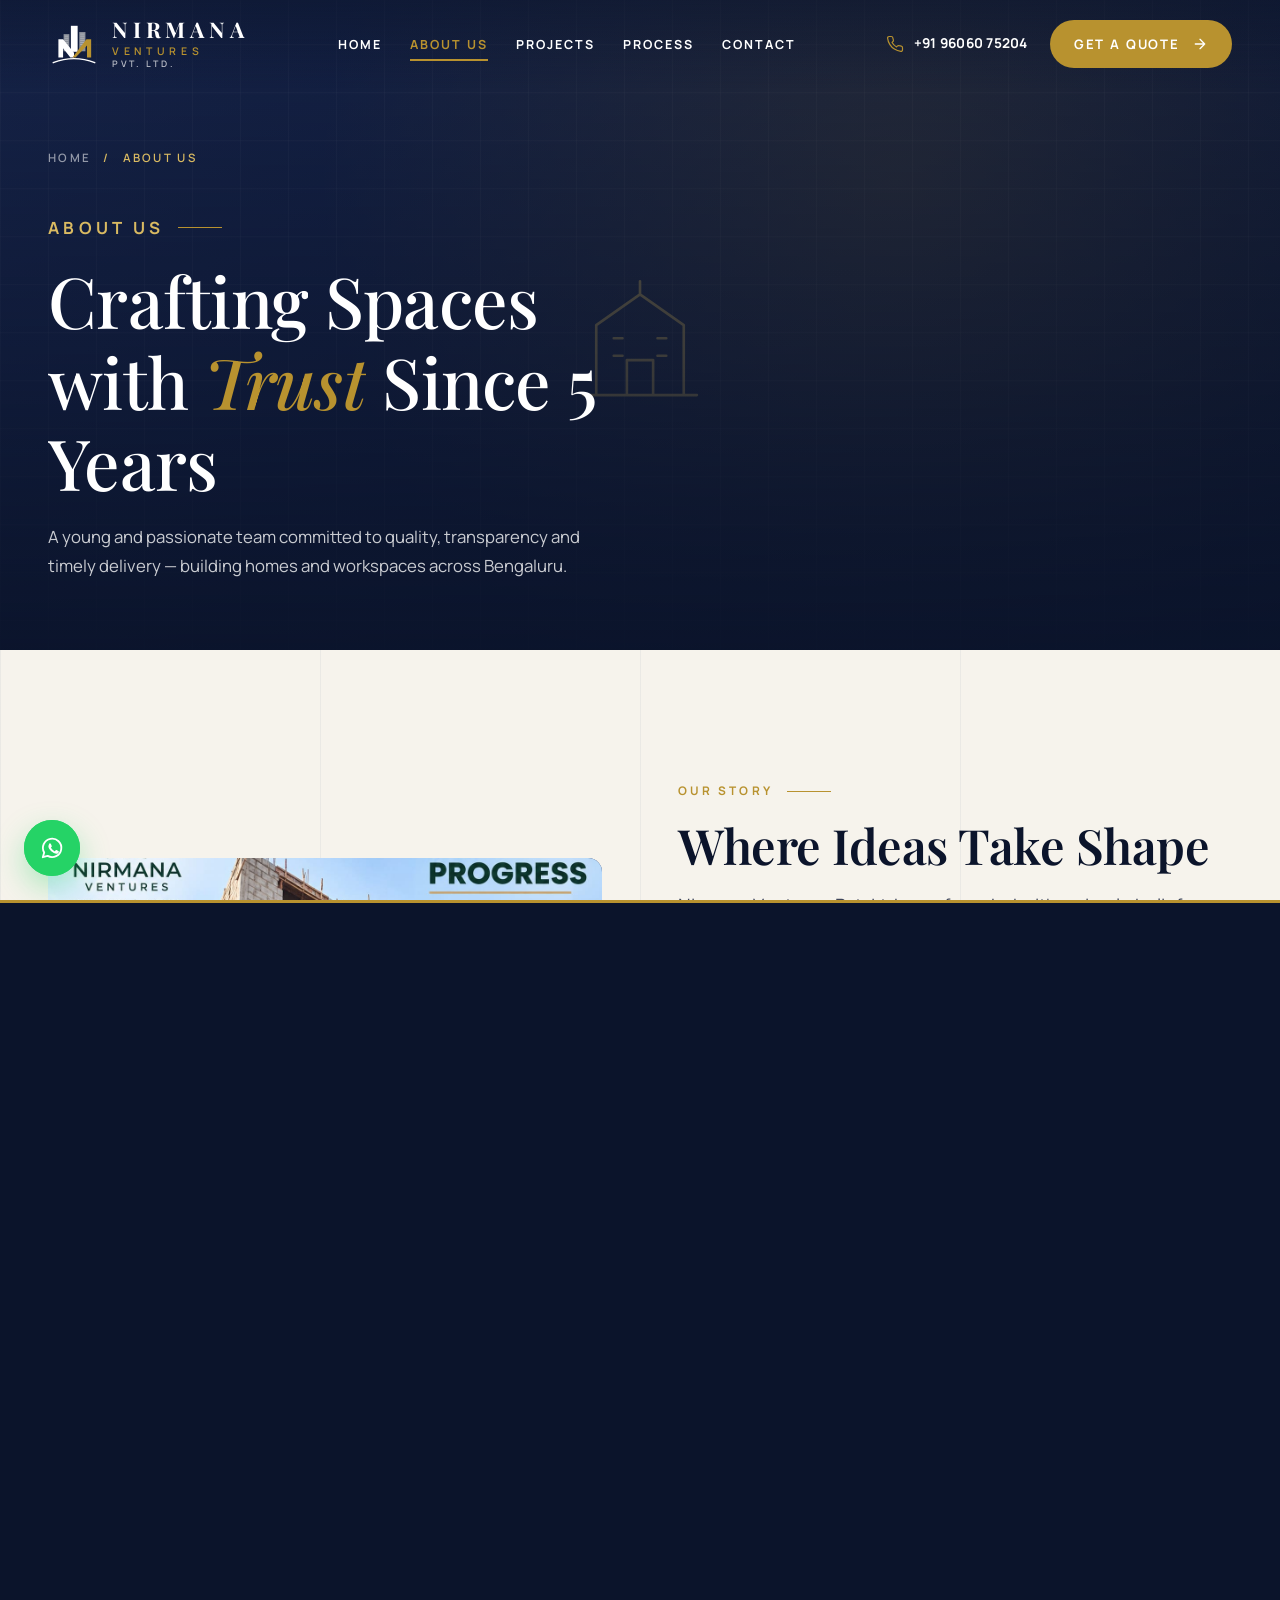
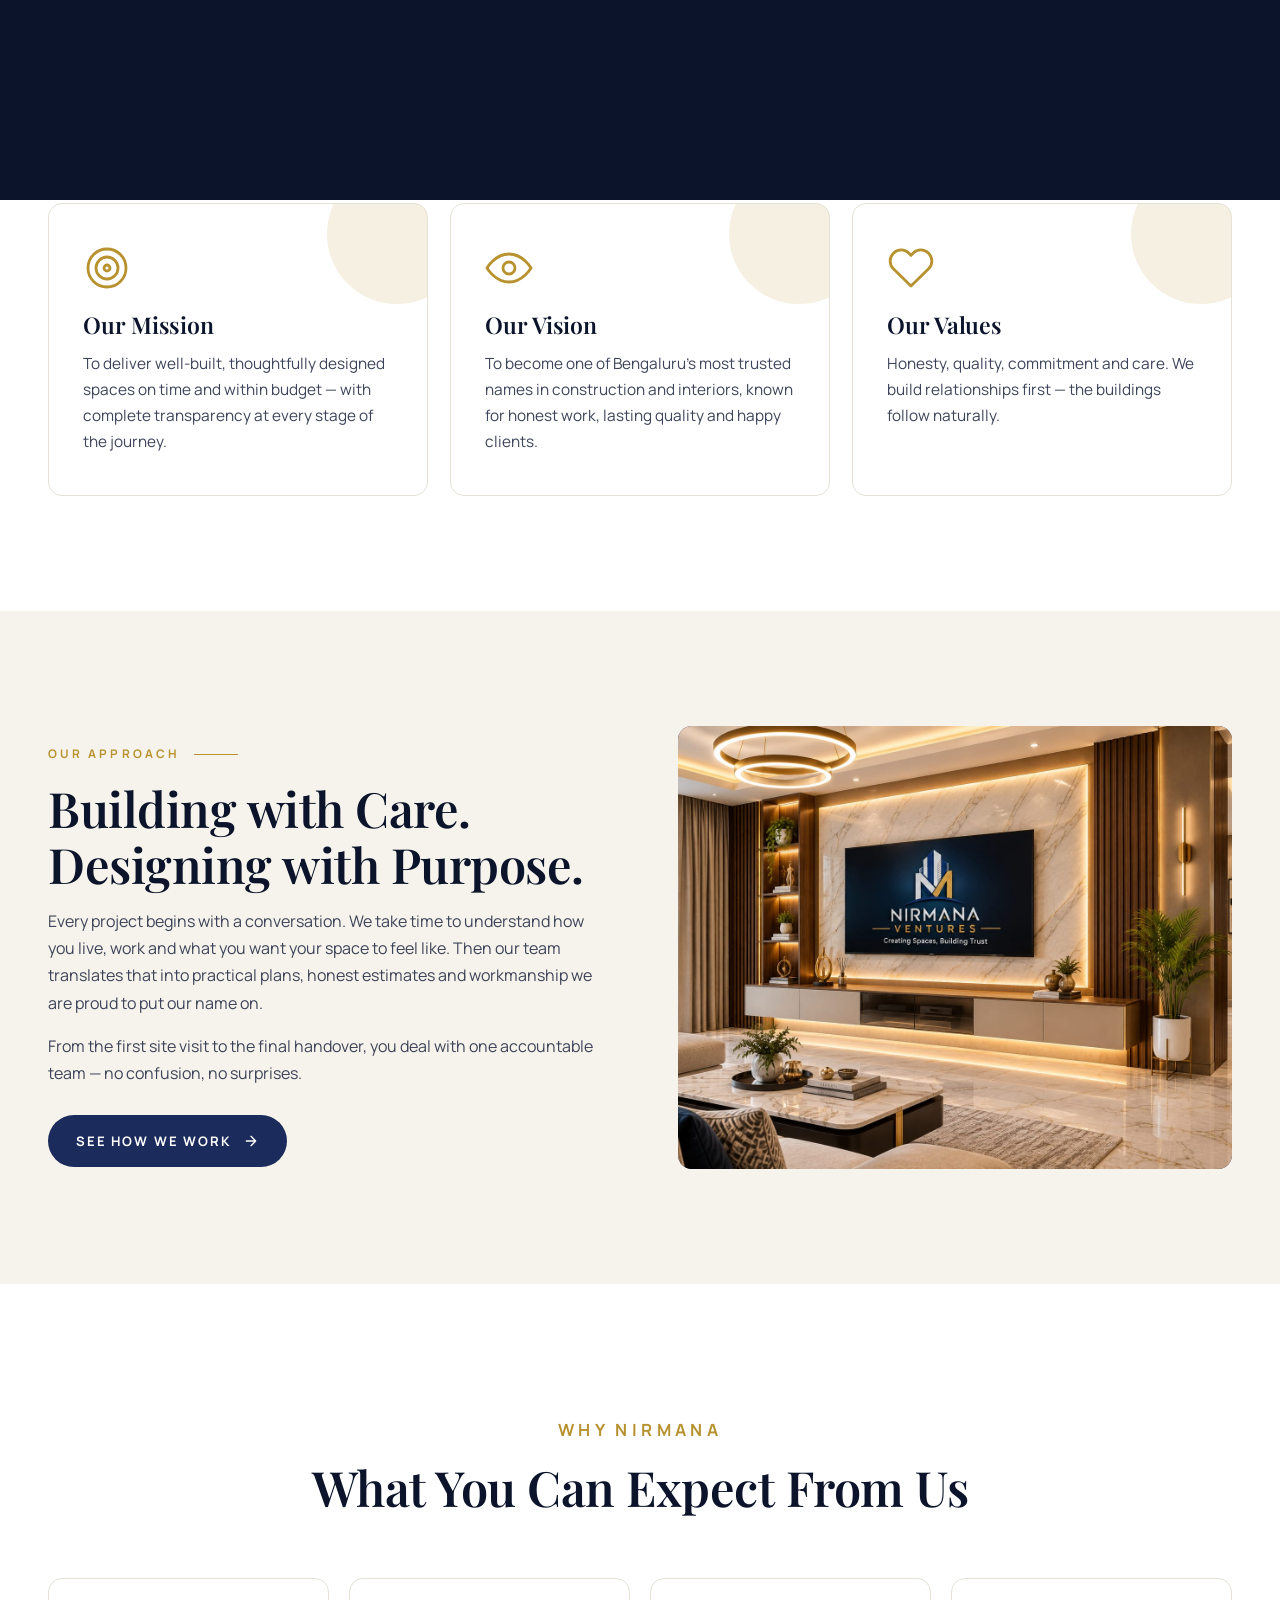
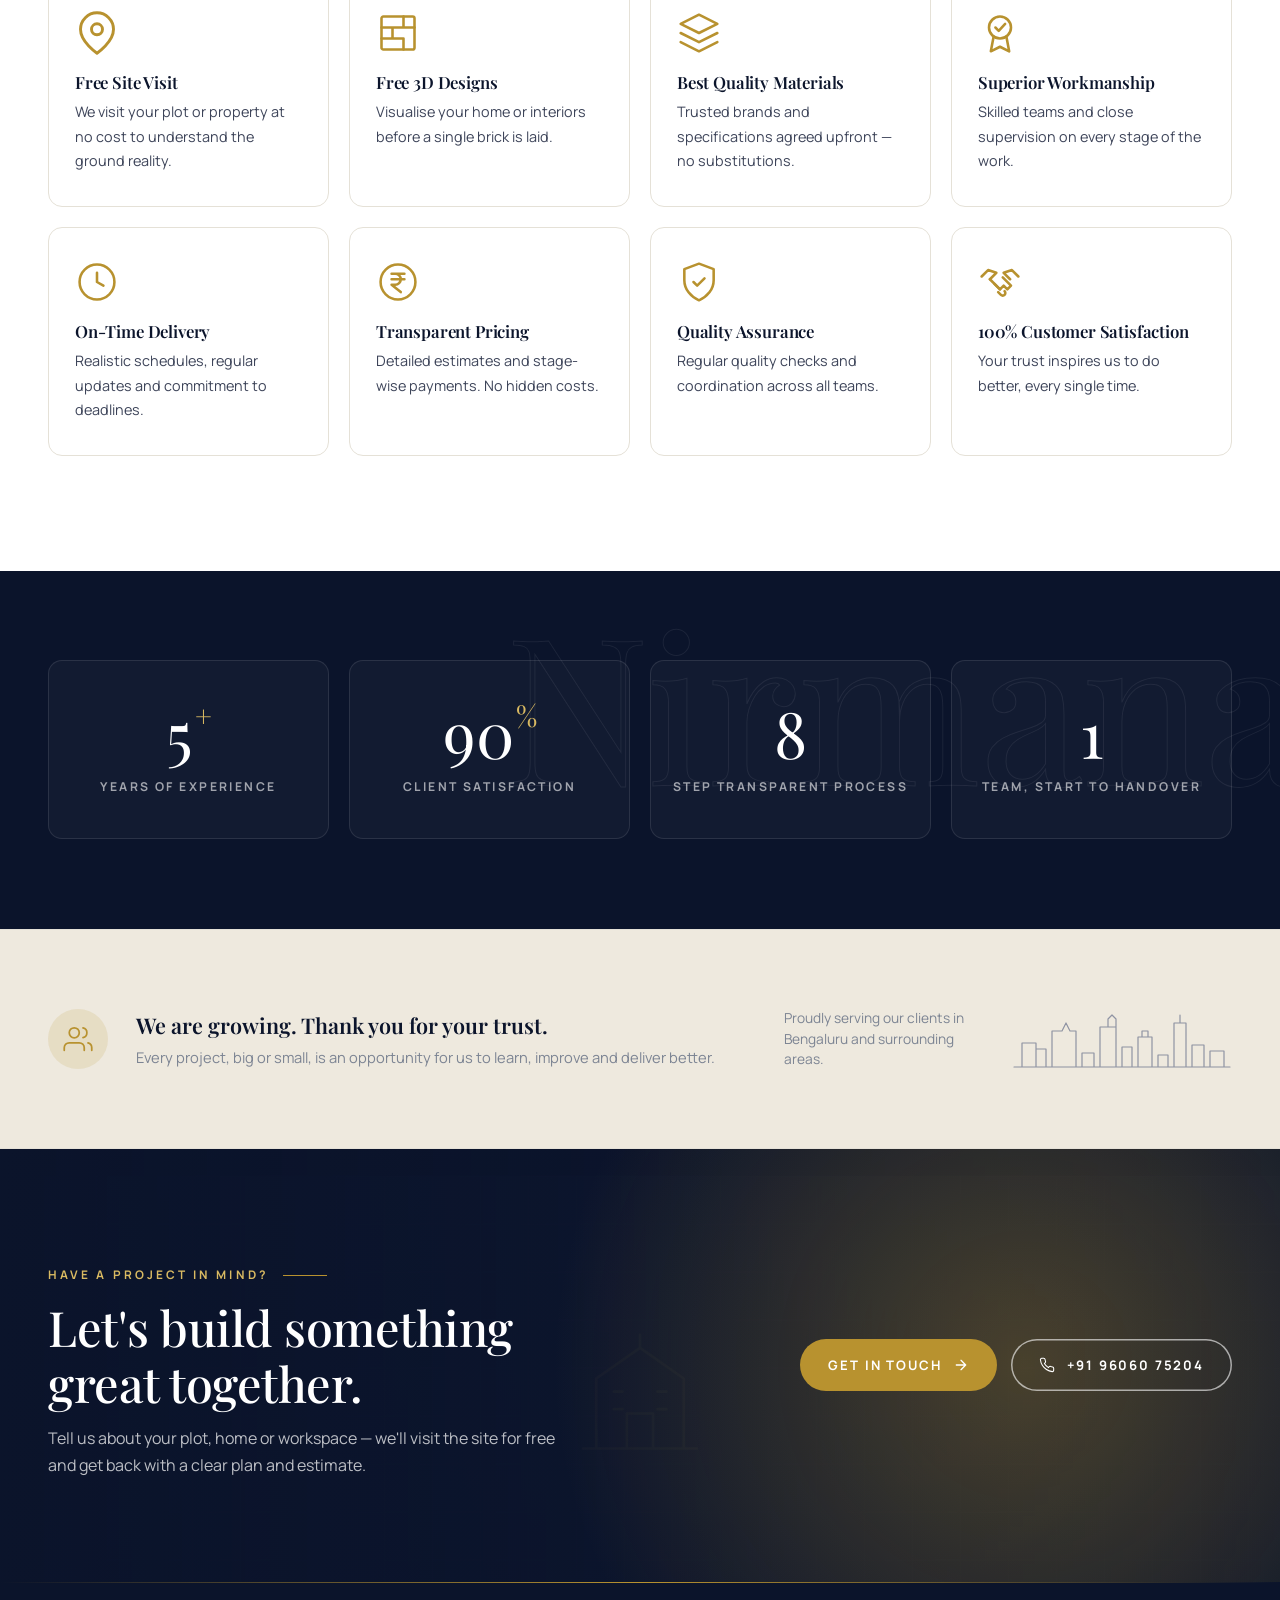
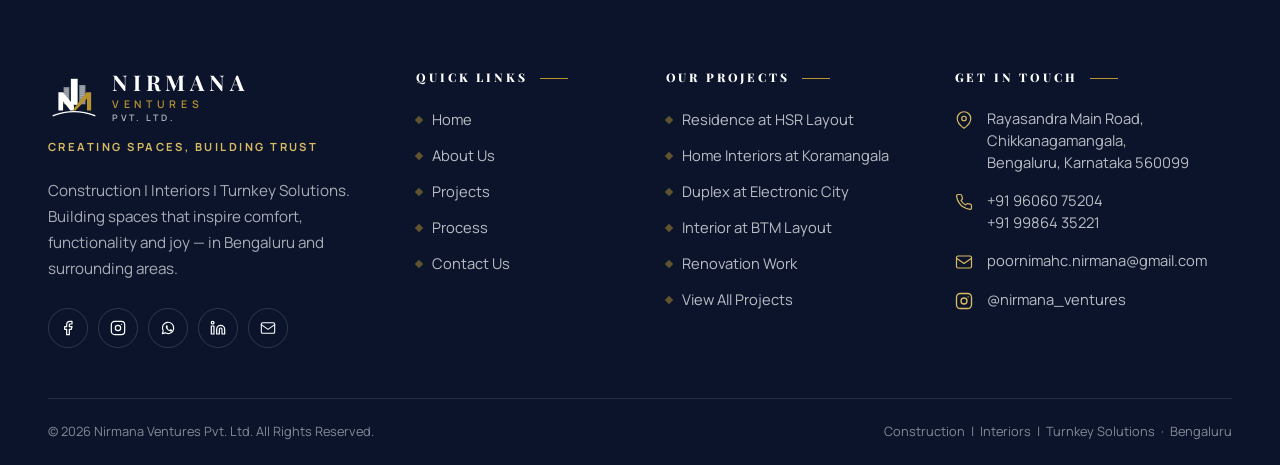
==== commit 3f387f41: "Update about.html" ====
--- a/about.html
+++ b/about.html
@@ -86,6 +86,7 @@
       <ul class="nav__list">
         <li><a href="index.html" class="nav__link">Home</a></li>
         <li><a href="about.html" class="nav__link is-active">About Us</a></li>
+        <li><a href="projects.html" class="nav__link">Projects</a></li>
         <li><a href="process.html" class="nav__link">Process</a></li>
         <li><a href="contact.html" class="nav__link">Contact</a></li>
       </ul>
@@ -273,13 +274,13 @@
       <div>
         <h4 class="footer__title">Quick Links</h4>
         <nav class="footer__links">
-          <a href="index.html">Home</a><a href="about.html">About Us</a><a href="process.html">Process</a><a href="contact.html">Contact Us</a>
+          <a href="index.html">Home</a><a href="about.html">About Us</a><a href="projects.html">Projects</a><a href="process.html">Process</a><a href="contact.html">Contact Us</a>
         </nav>
       </div>
       <div>
-        <h4 class="footer__title">Our Services</h4>
+        <h4 class="footer__title">Our Projects</h4>
         <nav class="footer__links">
-          <a href="index.html#services">Residential Construction</a><a href="index.html#services">Commercial Construction</a><a href="index.html#services">Turnkey Projects</a><a href="index.html#services">Interior Design</a><a href="index.html#services">Renovation &amp; Remodeling</a><a href="index.html#services">Project Management</a>
+          <a href="projects.html">Residence at HSR Layout</a><a href="projects.html">Home Interiors at Koramangala</a><a href="projects.html">Duplex at Electronic City</a><a href="projects.html">Interior at BTM Layout</a><a href="projects.html">Renovation Work</a><a href="projects.html">View All Projects</a>
         </nav>
       </div>
       <div>
--- a/css/style.css
+++ b/css/style.css
@@ -2068,6 +2068,125 @@
   }
 }
 
+/* ---------- Project rows (one section per project) ---------- */
+.project-rows {
+  display: grid;
+  gap: clamp(48px, 7vw, 96px);
+}
+.project-row {
+  display: grid;
+  grid-template-columns: 1.15fr 1fr;
+  gap: clamp(28px, 5vw, 72px);
+  align-items: center;
+}
+.project-row:nth-child(even) .project-row__media {
+  order: 2;
+}
+.project-row__media {
+  position: relative;
+  aspect-ratio: 16 / 11;
+  border-radius: var(--radius-lg);
+  overflow: hidden;
+  cursor: pointer;
+}
+.project-row__media img,
+.project-row__media .ph {
+  width: 100%;
+  height: 100%;
+  object-fit: cover;
+}
+.project-row__media img {
+  transition: transform 1.2s var(--ease);
+}
+.project-row__media:hover img {
+  transform: scale(1.06);
+}
+.project-row__zoom {
+  position: absolute;
+  top: 18px;
+  right: 18px;
+  z-index: 3;
+  width: 46px;
+  height: 46px;
+  border-radius: 50%;
+  background: rgba(11, 20, 43, 0.5);
+  backdrop-filter: blur(6px);
+  -webkit-backdrop-filter: blur(6px);
+  display: grid;
+  place-items: center;
+  color: var(--white);
+  transition: background 0.4s, transform 0.5s var(--ease);
+}
+.project-row__zoom svg {
+  width: 18px;
+  height: 18px;
+}
+.project-row__media:hover .project-row__zoom {
+  background: var(--gold);
+  transform: scale(1.1);
+}
+.project-row__num {
+  font-family: var(--font-head);
+  font-size: 3.6rem;
+  line-height: 1;
+  color: transparent;
+  -webkit-text-stroke: 1px var(--gold);
+  display: block;
+}
+.project-row__info .eyebrow {
+  margin-top: 14px;
+}
+.project-row__info h2 {
+  margin-top: 10px;
+  font-size: clamp(1.7rem, 2.8vw, 2.4rem);
+}
+.project-row__loc {
+  display: flex;
+  align-items: center;
+  gap: 8px;
+  margin-top: 10px;
+  font-size: 0.86rem;
+  font-weight: 700;
+  color: var(--grey);
+  letter-spacing: 0.04em;
+}
+.project-row__loc svg {
+  width: 16px;
+  height: 16px;
+  color: var(--gold);
+}
+.project-row__info > p {
+  margin-top: 16px;
+}
+.project-row__tags {
+  display: flex;
+  flex-wrap: wrap;
+  gap: 8px;
+  margin-top: 20px;
+}
+.project-row__tags li {
+  font-size: 0.7rem;
+  font-weight: 700;
+  letter-spacing: 0.14em;
+  text-transform: uppercase;
+  color: var(--navy);
+  background: var(--white);
+  border: 1px solid var(--line);
+  border-radius: 999px;
+  padding: 7px 14px;
+}
+.project-row.is-hidden {
+  display: none;
+}
+@media (max-width: 900px) {
+  .project-row {
+    grid-template-columns: 1fr;
+  }
+  .project-row:nth-child(even) .project-row__media {
+    order: 0;
+  }
+}
+
 /* ---------- Lightbox ---------- */
 .lightbox {
   position: fixed;
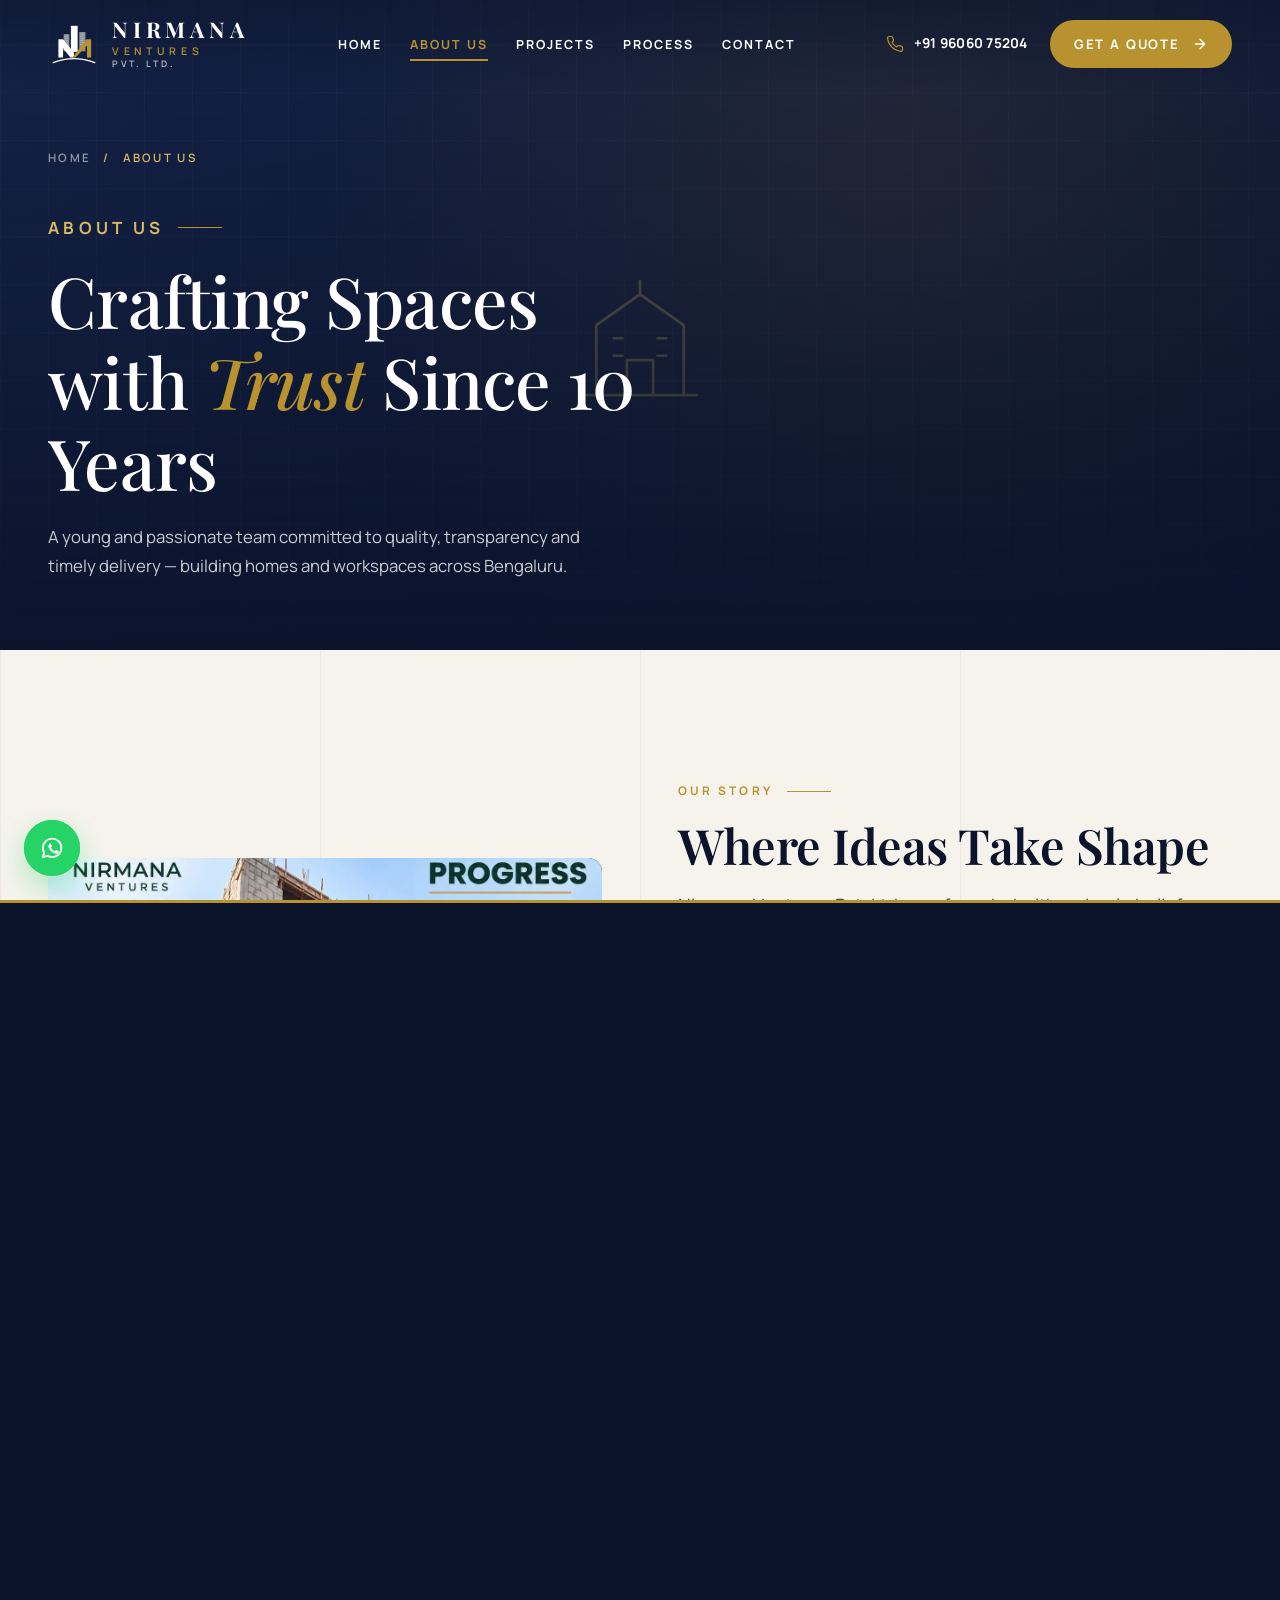
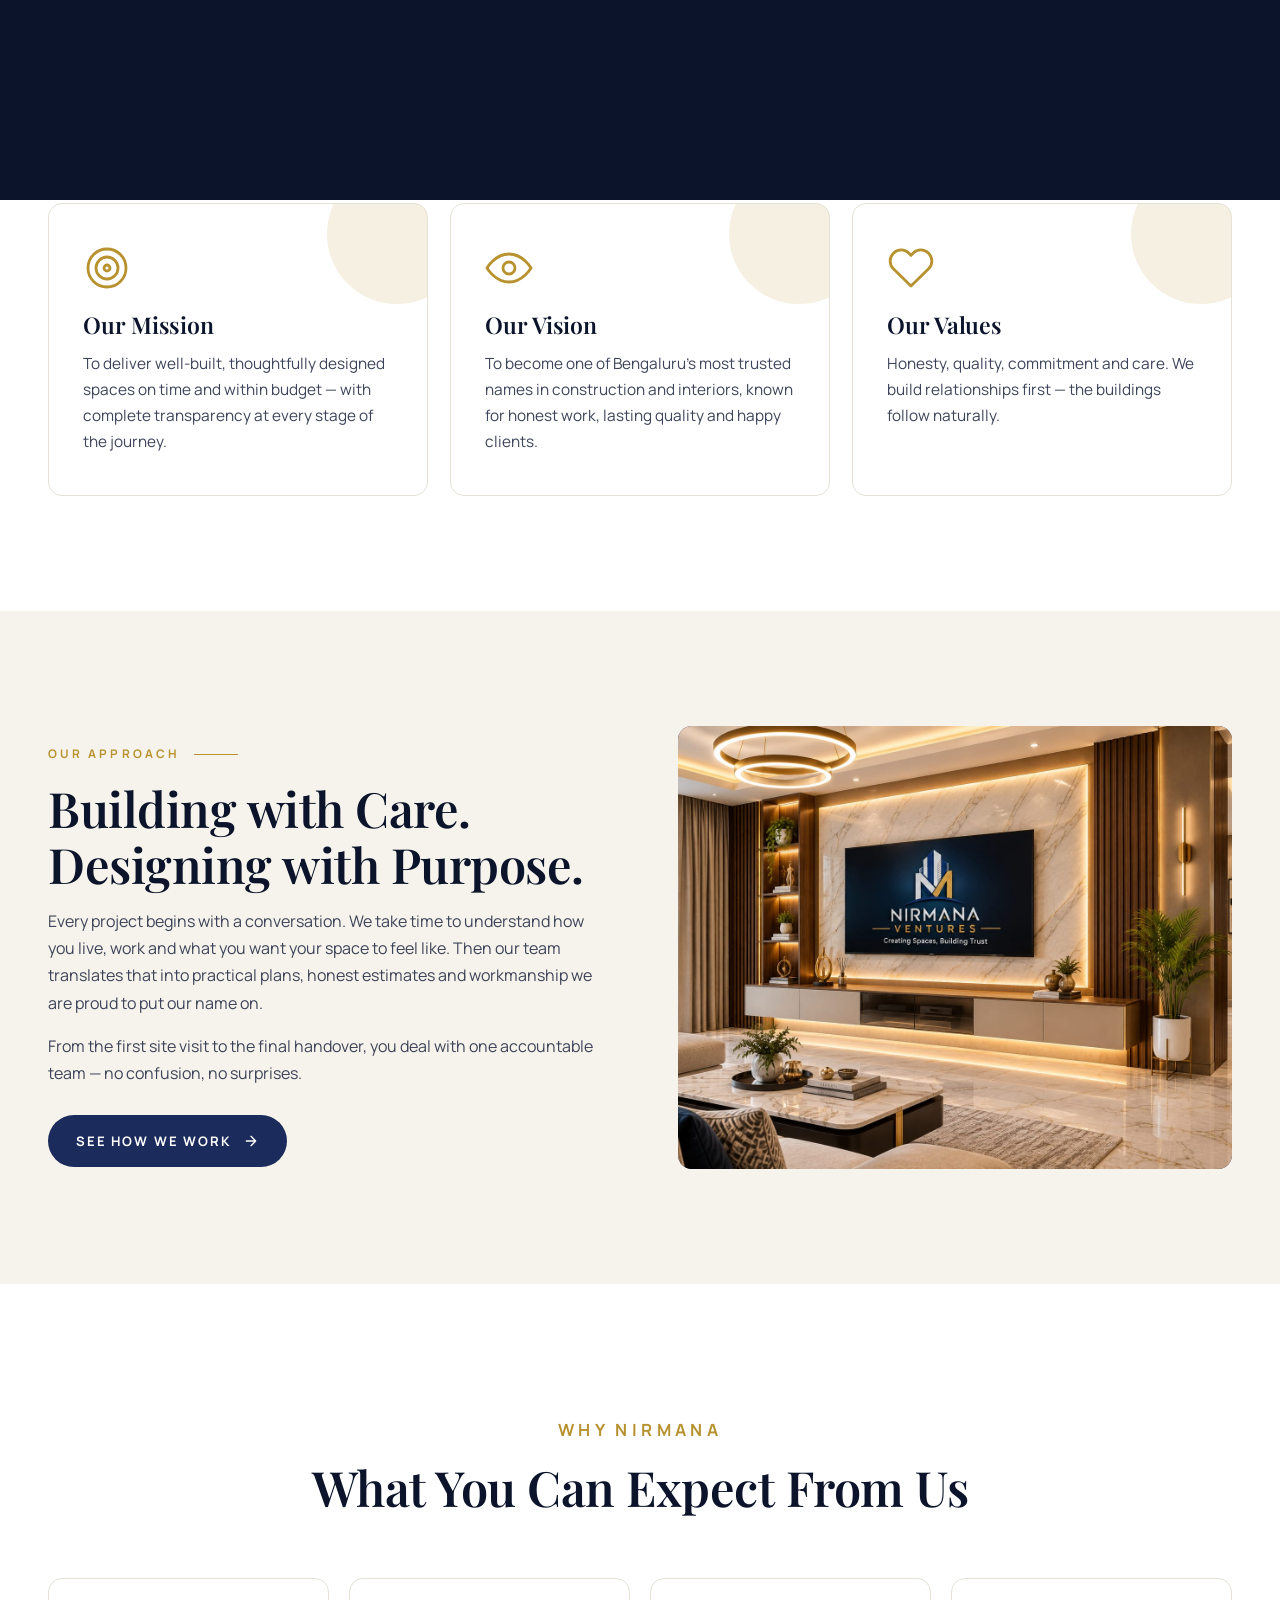
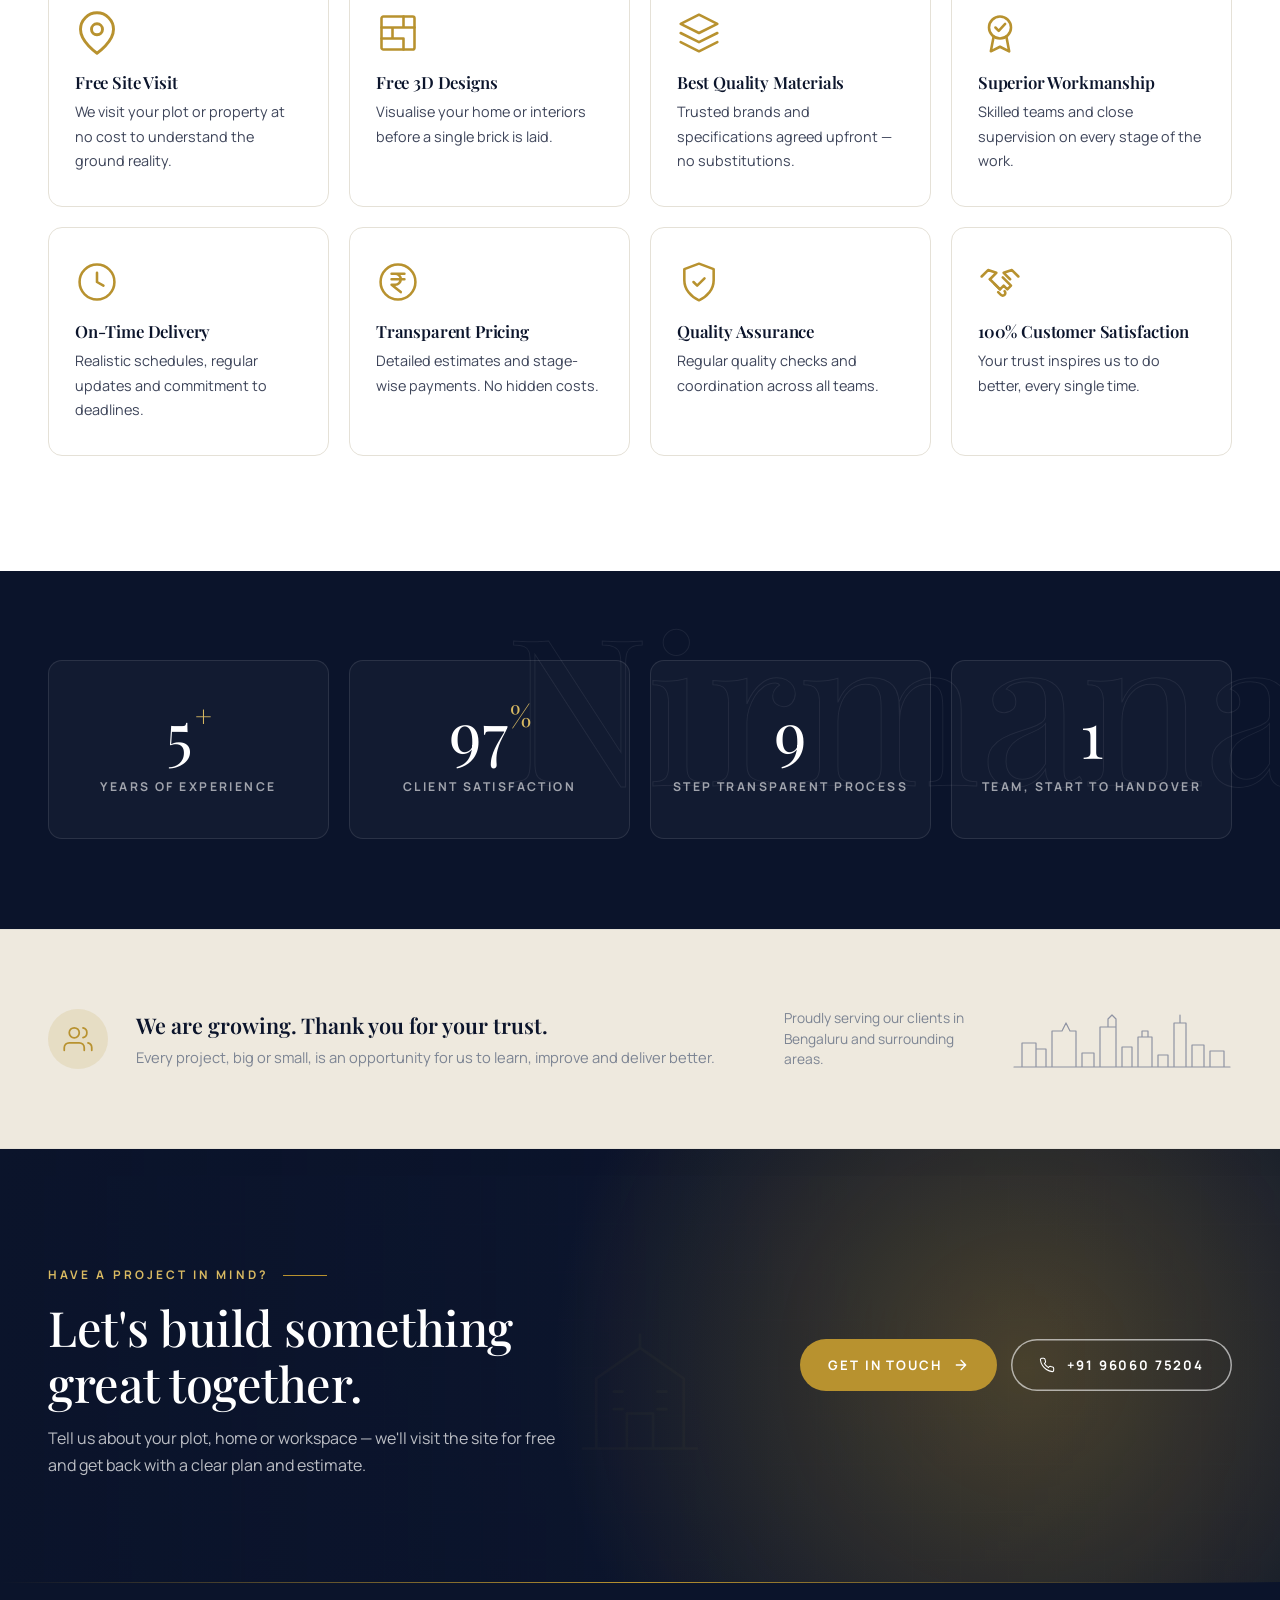
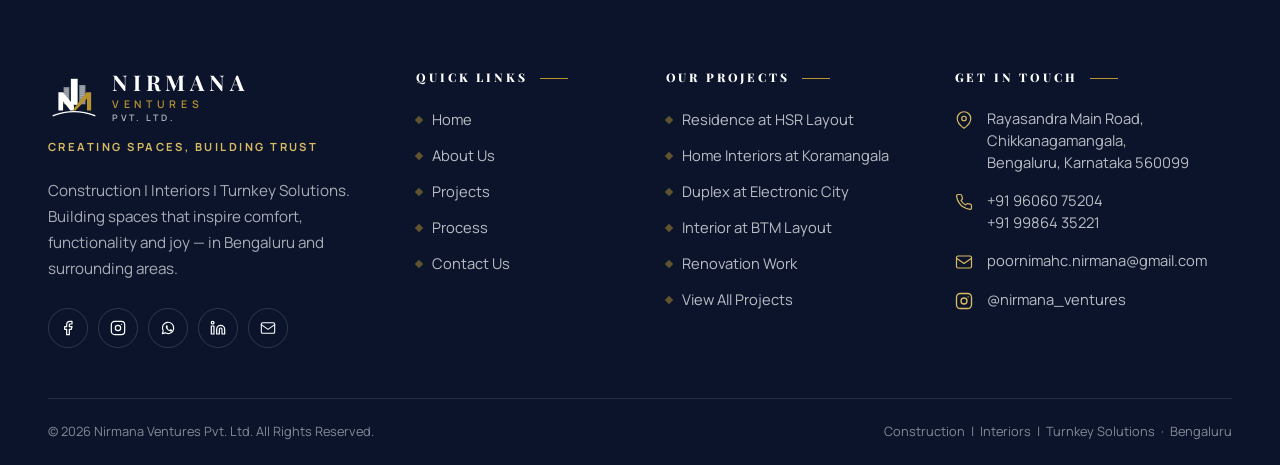
==== commit 7e29f38f: "Update about.html" ====
--- a/about.html
+++ b/about.html
@@ -116,7 +116,7 @@
     <div class="container">
       <div class="crumbs"><a href="index.html">Home</a><span>/</span><span>About Us</span></div>
       <p class="eyebrow">About Us</p>
-      <h1 class="page-hero__title split">Crafting Spaces with <em>Trust</em> Since 5 Years</h1>
+      <h1 class="page-hero__title split">Crafting Spaces with <em>Trust</em> Since 10 Years</h1>
       <p>A young and passionate team committed to quality, transparency and timely delivery — building homes and workspaces across Bengaluru.</p>
     </div>
   </section>
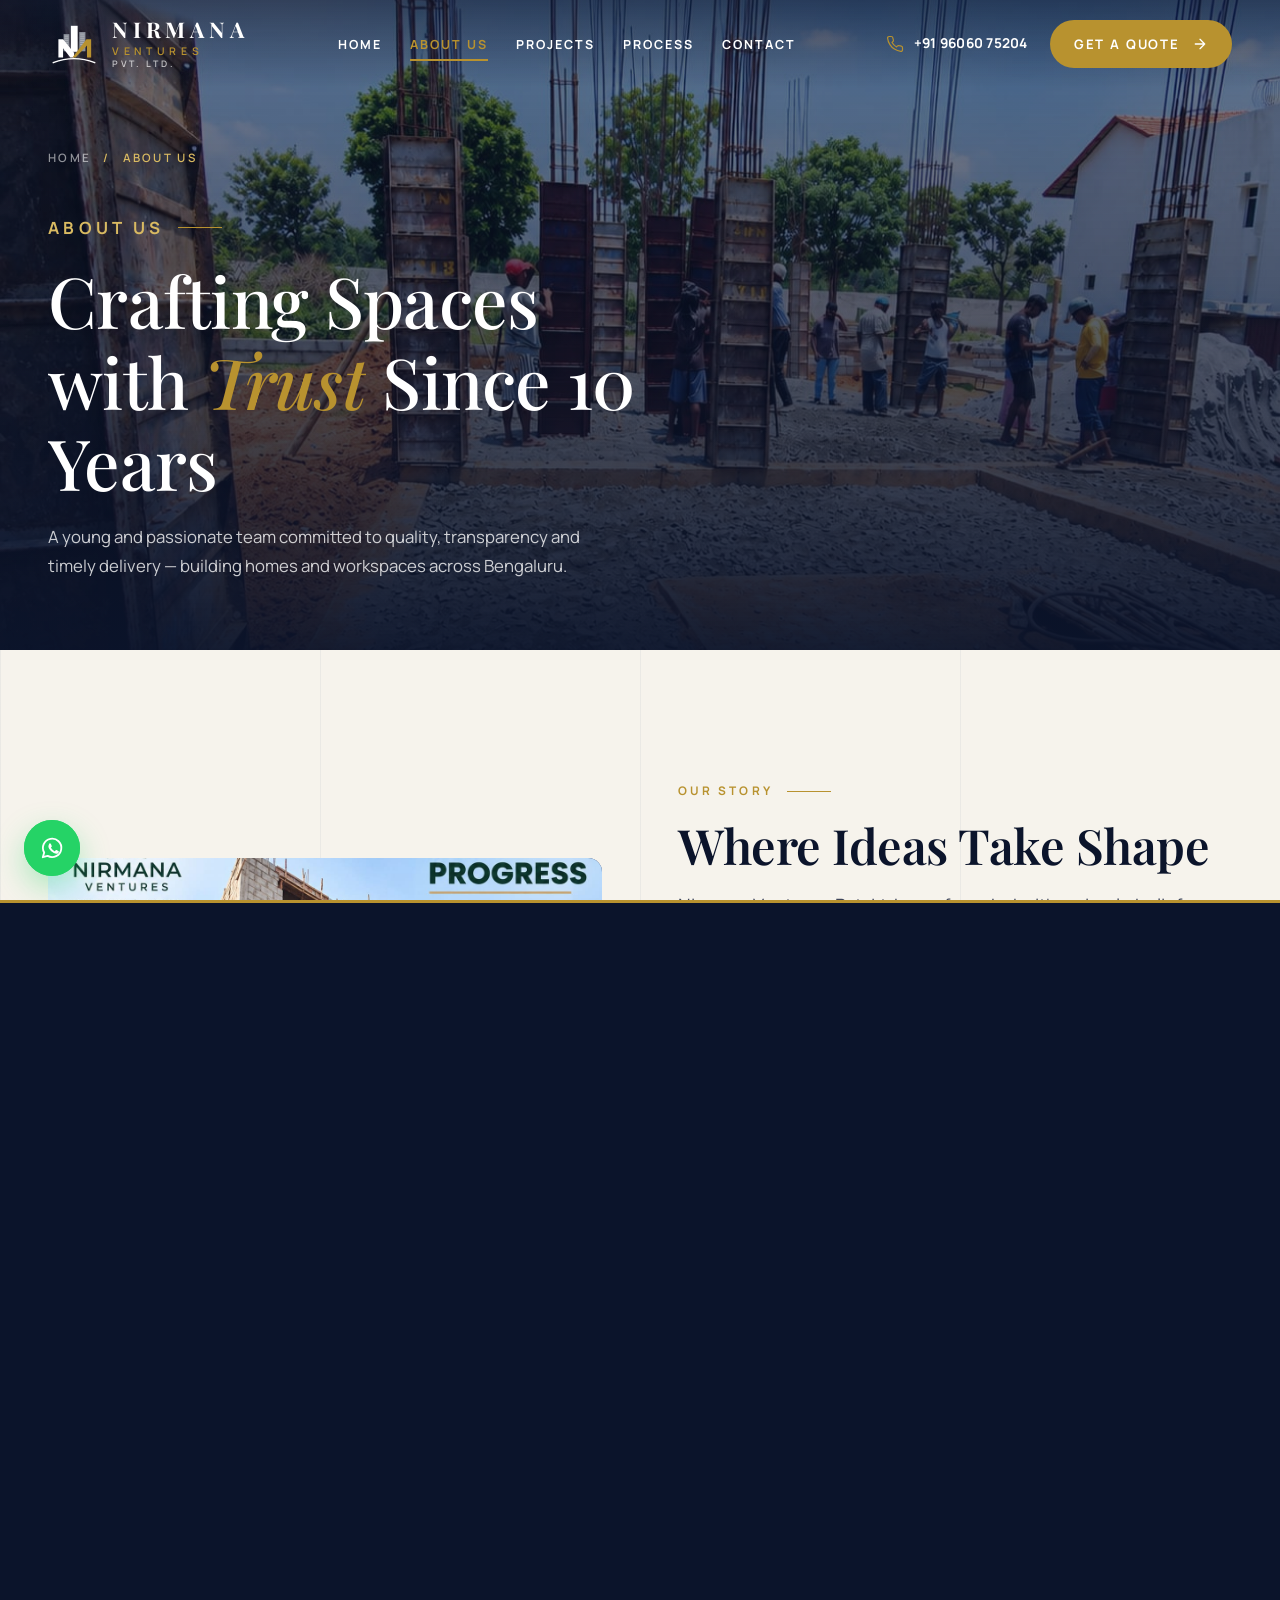
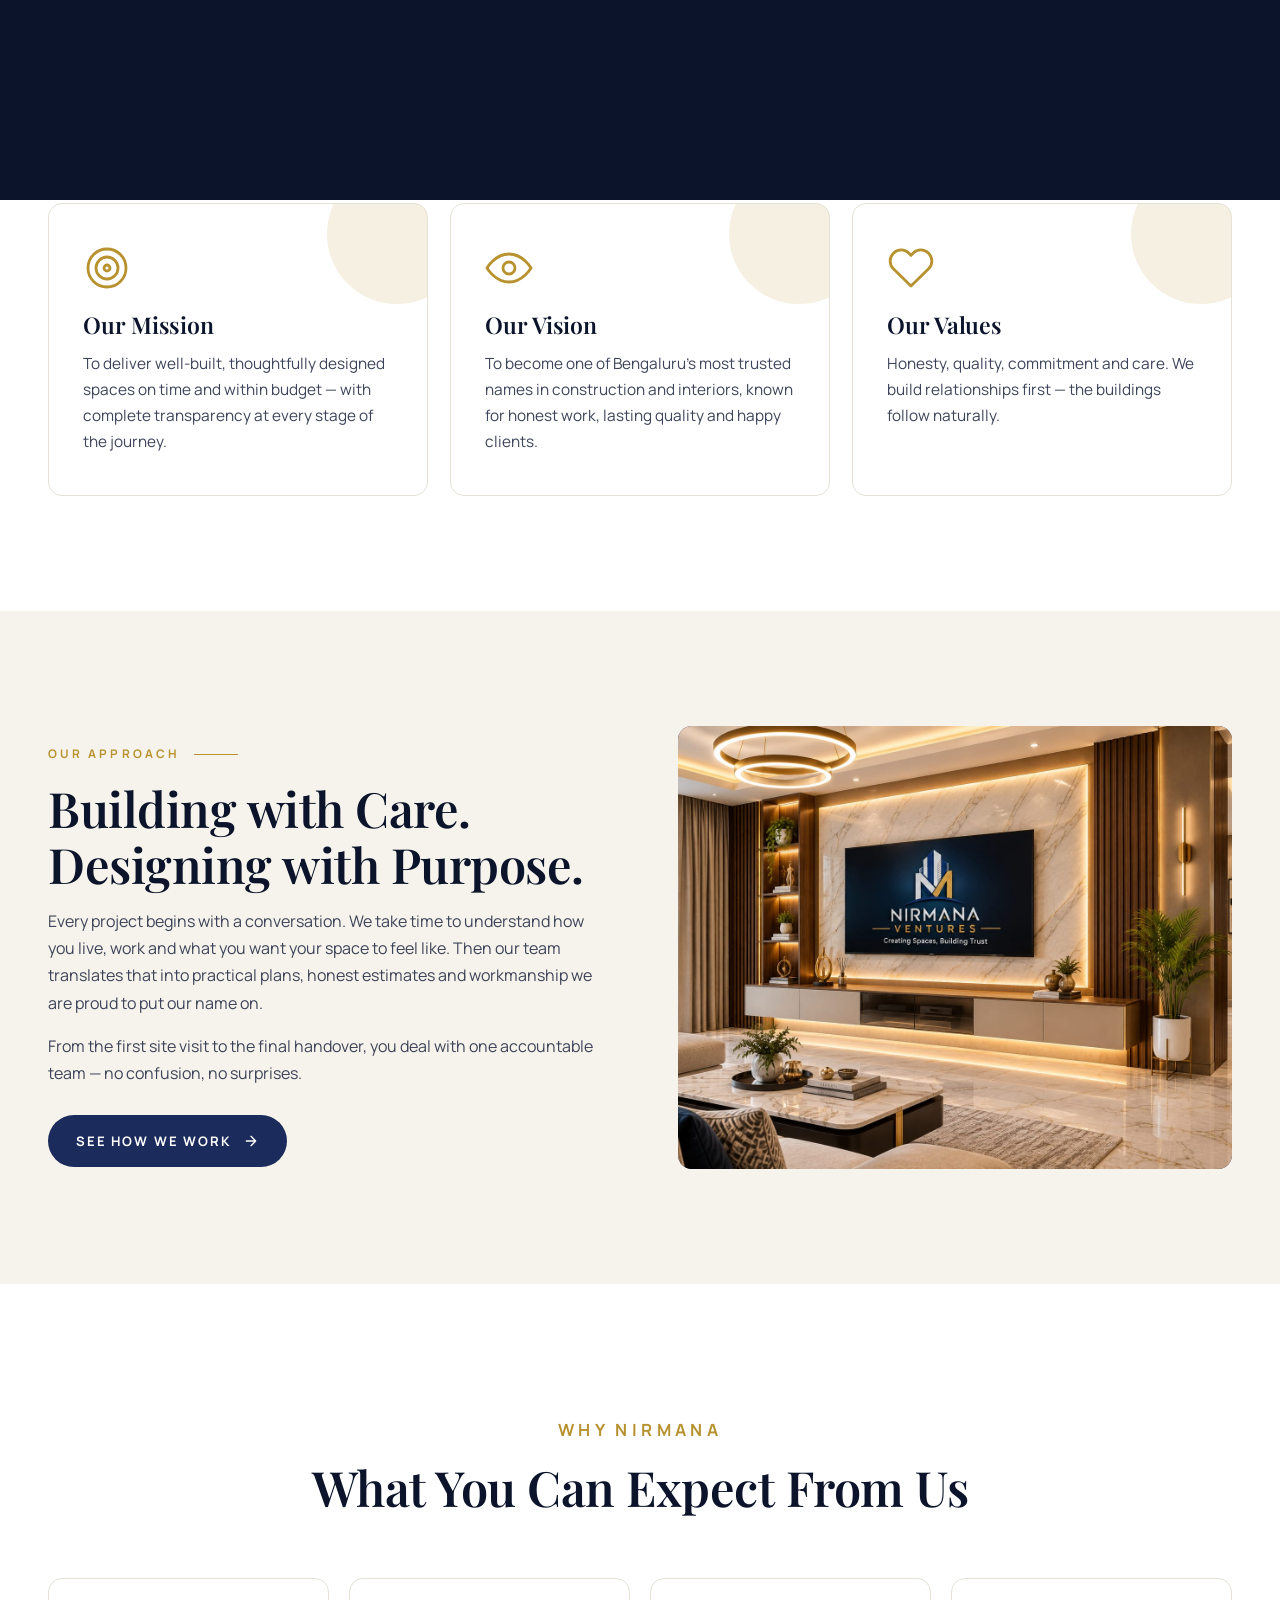
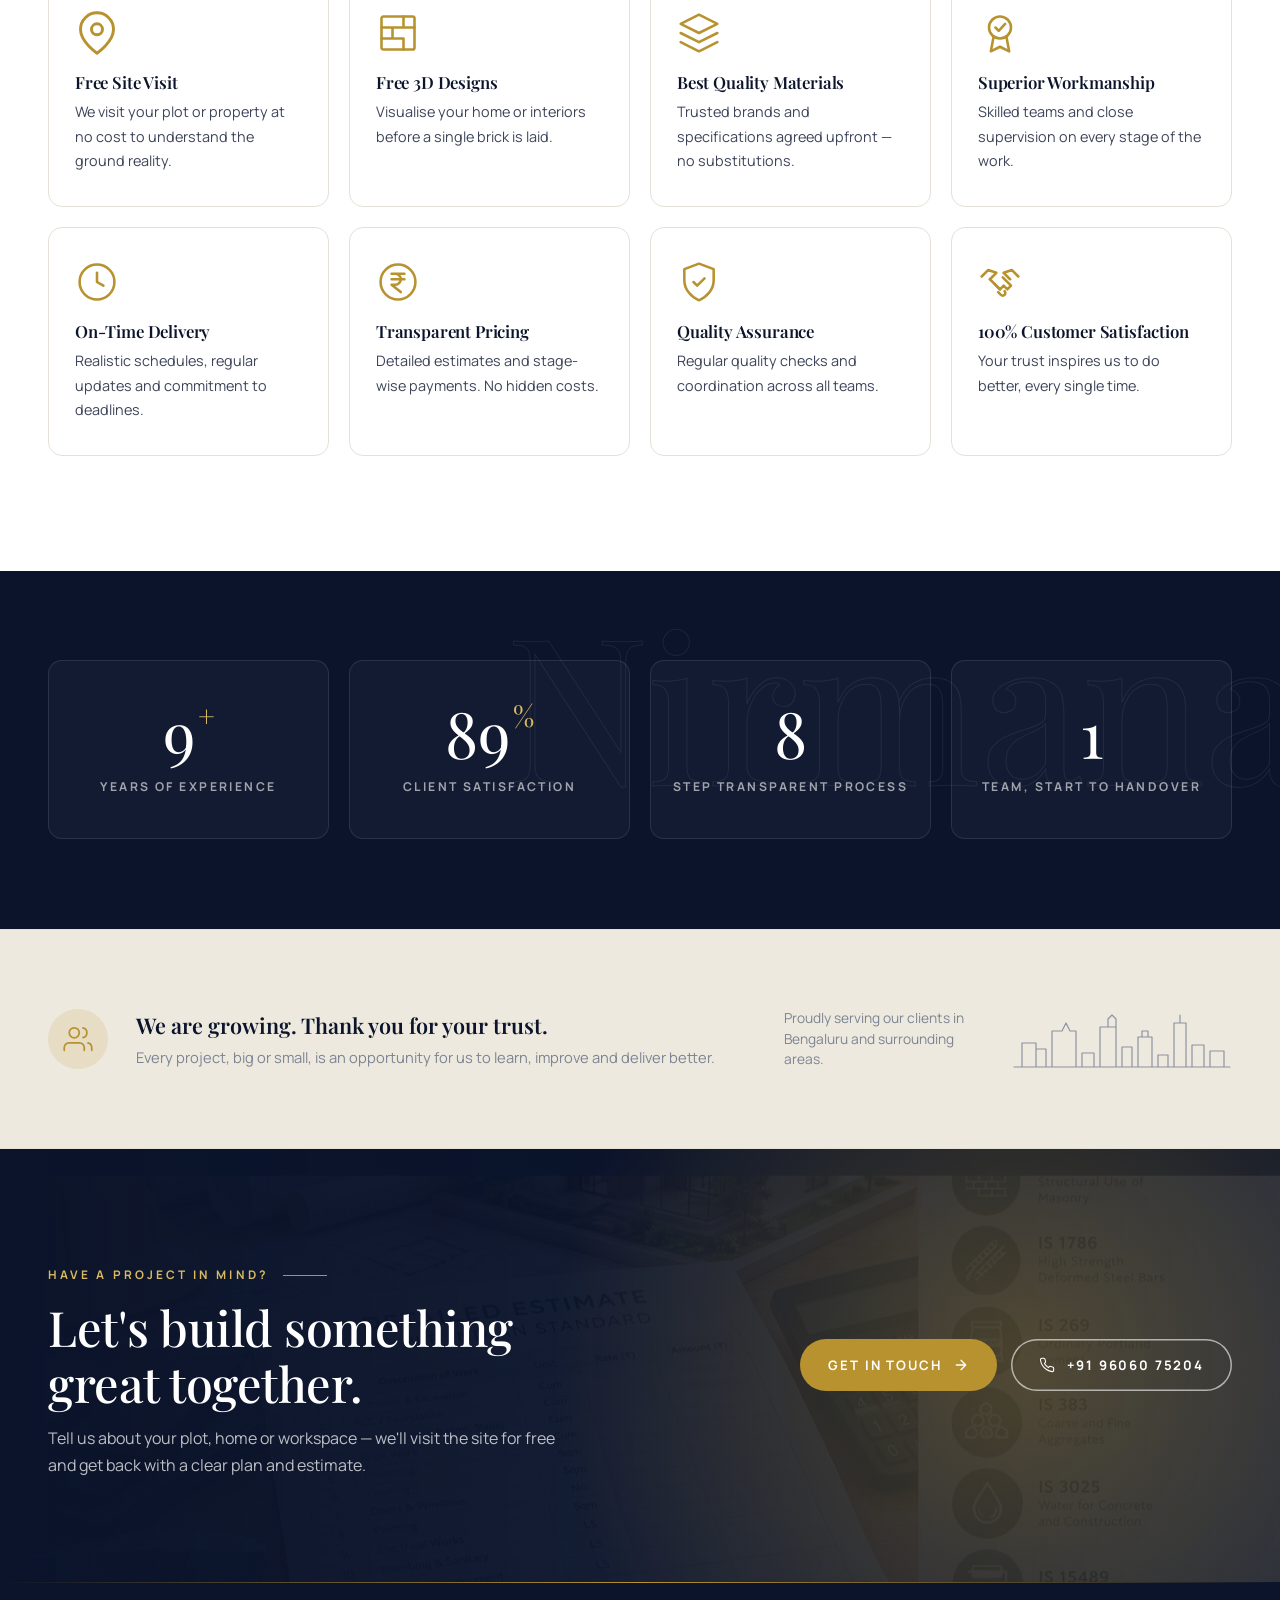
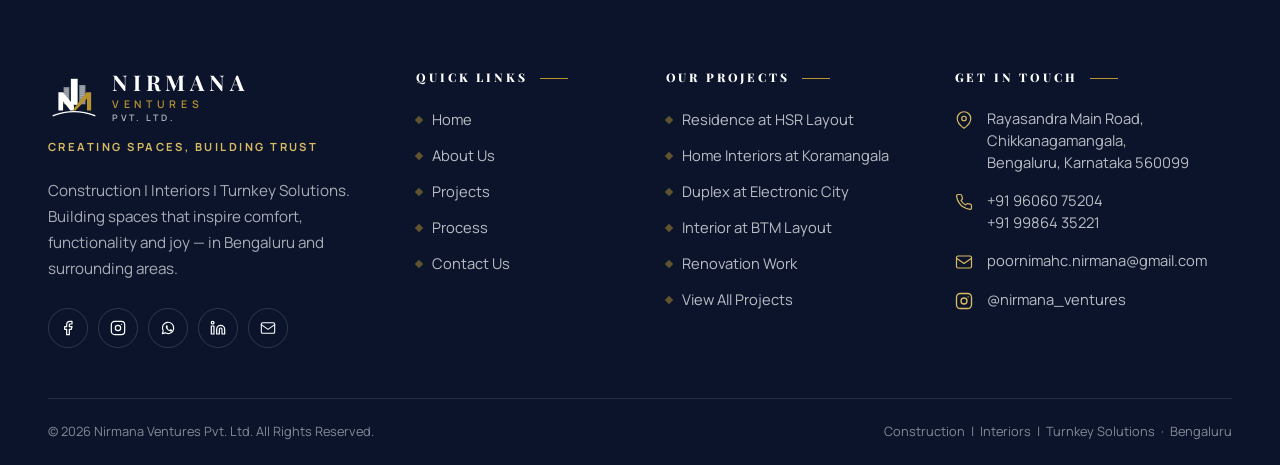
==== commit 9bfc264f: "Update about.html experience" ====
--- a/about.html
+++ b/about.html
@@ -4,7 +4,7 @@
   <meta charset="UTF-8">
   <meta name="viewport" content="width=device-width, initial-scale=1.0">
   <title>About Us | Nirmana Ventures Pvt. Ltd. — Bengaluru Construction & Interiors</title>
-  <meta name="description" content="Nirmana Ventures Pvt. Ltd. was founded with a simple belief – that every space has the potential to be beautiful, functional and meaningful. 5+ years of construction and interiors in Bengaluru.">
+  <meta name="description" content="Nirmana Ventures Pvt. Ltd. was founded with a simple belief – that every space has the potential to be beautiful, functional and meaningful. 10+ years of construction and interiors in Bengaluru.">
   <meta name="theme-color" content="#0b142b">
   <link rel="icon" href="assets/favicon.svg" type="image/svg+xml">
   <link rel="preconnect" href="https://fonts.googleapis.com">
@@ -133,7 +133,7 @@
           <p class="eyebrow">Our Story</p>
           <h2>Where Ideas Take Shape</h2>
           <p class="lead">Nirmana Ventures Pvt. Ltd. was founded with a simple belief – that every space has the potential to be beautiful, functional and meaningful.</p>
-          <p>Over the past 5 years, we have completed a range of residential and commercial projects in Bengaluru with a focus on quality workmanship, timely delivery and honest service. We are a Bengaluru based construction and interior company, started with a vision to create functional, beautiful and long-lasting spaces.</p>
+          <p>Over the past 10 years, we have completed a range of residential and commercial projects in Bengaluru with a focus on quality workmanship, timely delivery and honest service. We are a Bengaluru based construction and interior company, started with a vision to create functional, beautiful and long-lasting spaces.</p>
           <p>We believe construction is not just about concrete and steel — it is about the families and businesses that will live and grow in the spaces we build. That is why we treat every project, big or small, as an opportunity to learn, improve and deliver better.</p>
           <ul class="checks">
             <li><svg><use href="#i-check-circle"/></svg>We listen, we understand, we build.</li>
@@ -215,7 +215,7 @@
     <span class="big-word">Nirmana</span>
     <div class="container">
       <div class="stats" data-stagger>
-        <div class="stat"><div class="stat__num"><span data-count="5">0</span><sup>+</sup></div><div class="stat__label">Years of Experience</div></div>
+        <div class="stat"><div class="stat__num"><span data-count="10">0</span><sup>+</sup></div><div class="stat__label">Years of Experience</div></div>
         <div class="stat"><div class="stat__num"><span data-count="100">0</span><sup>%</sup></div><div class="stat__label">Client Satisfaction</div></div>
         <div class="stat"><div class="stat__num"><span data-count="9">0</span></div><div class="stat__label">Step Transparent Process</div></div>
         <div class="stat"><div class="stat__num"><span data-count="1">0</span></div><div class="stat__label">Team, Start to Handover</div></div>
